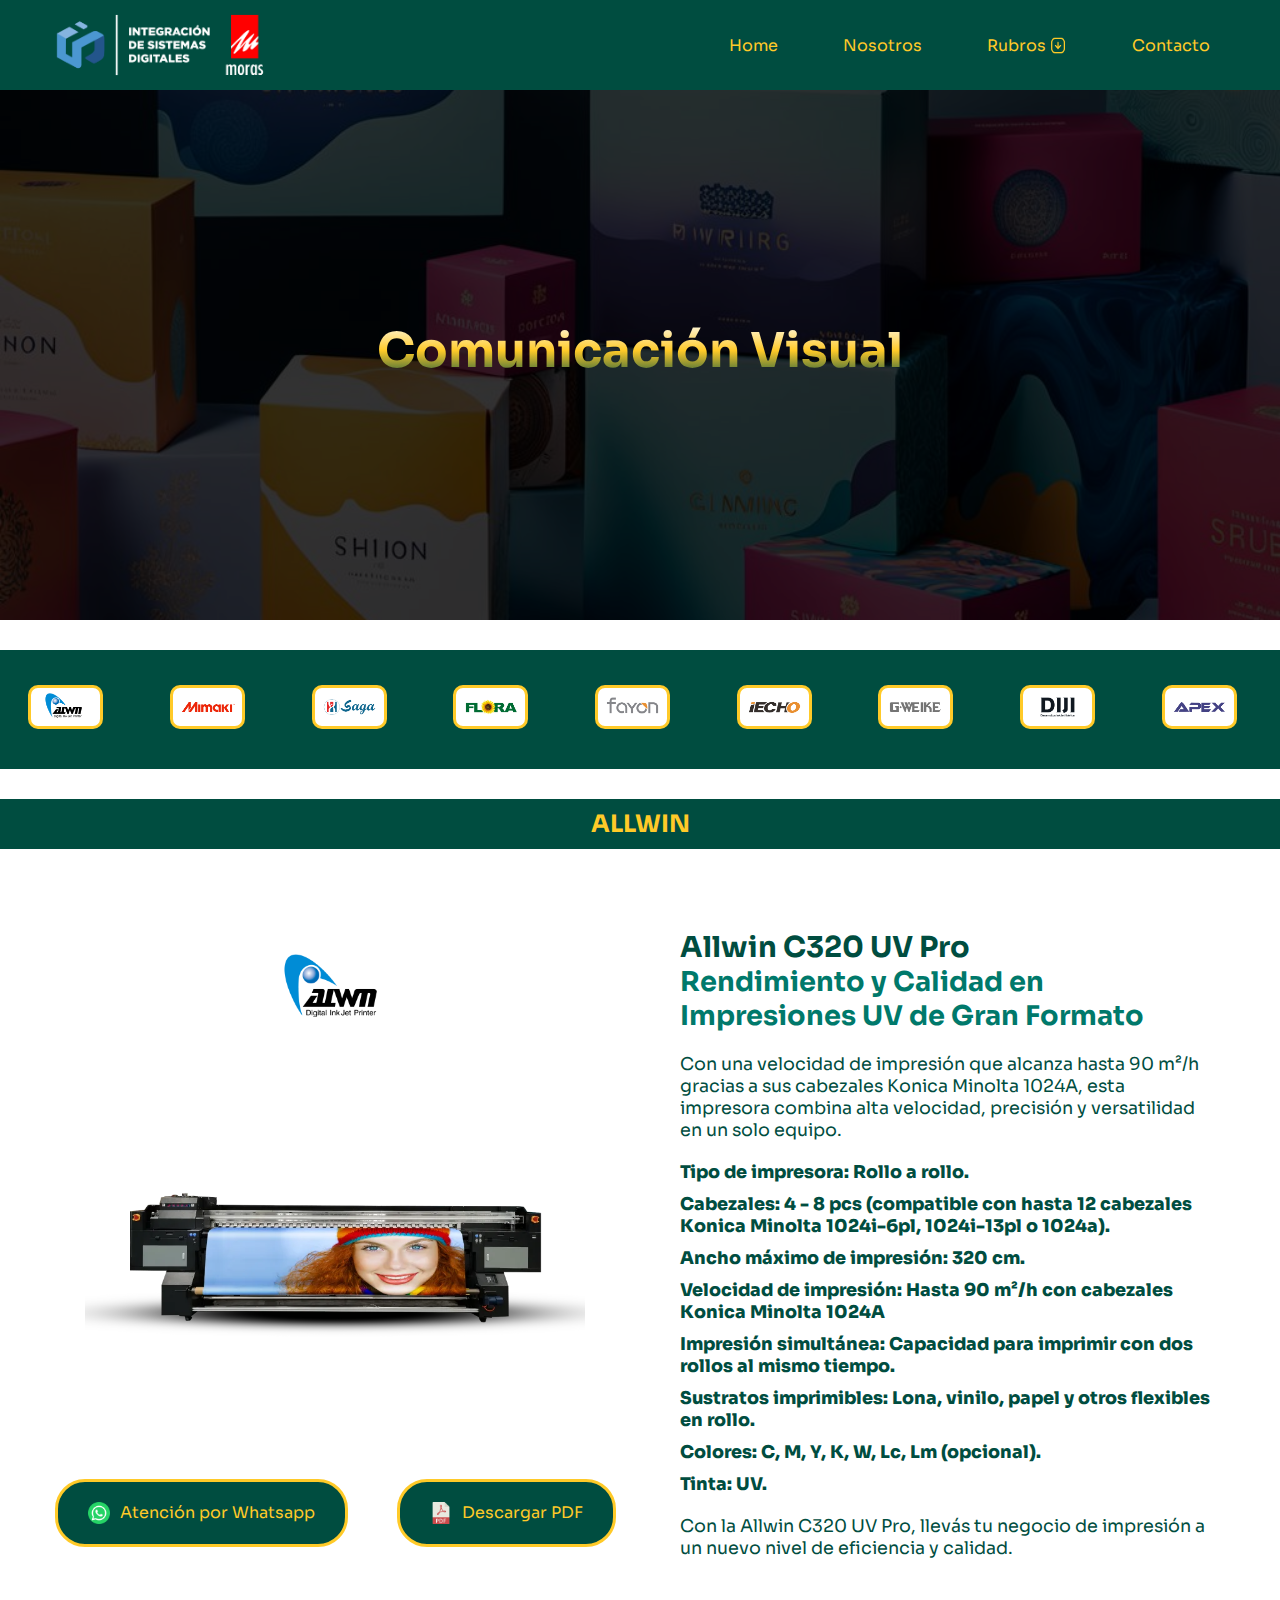
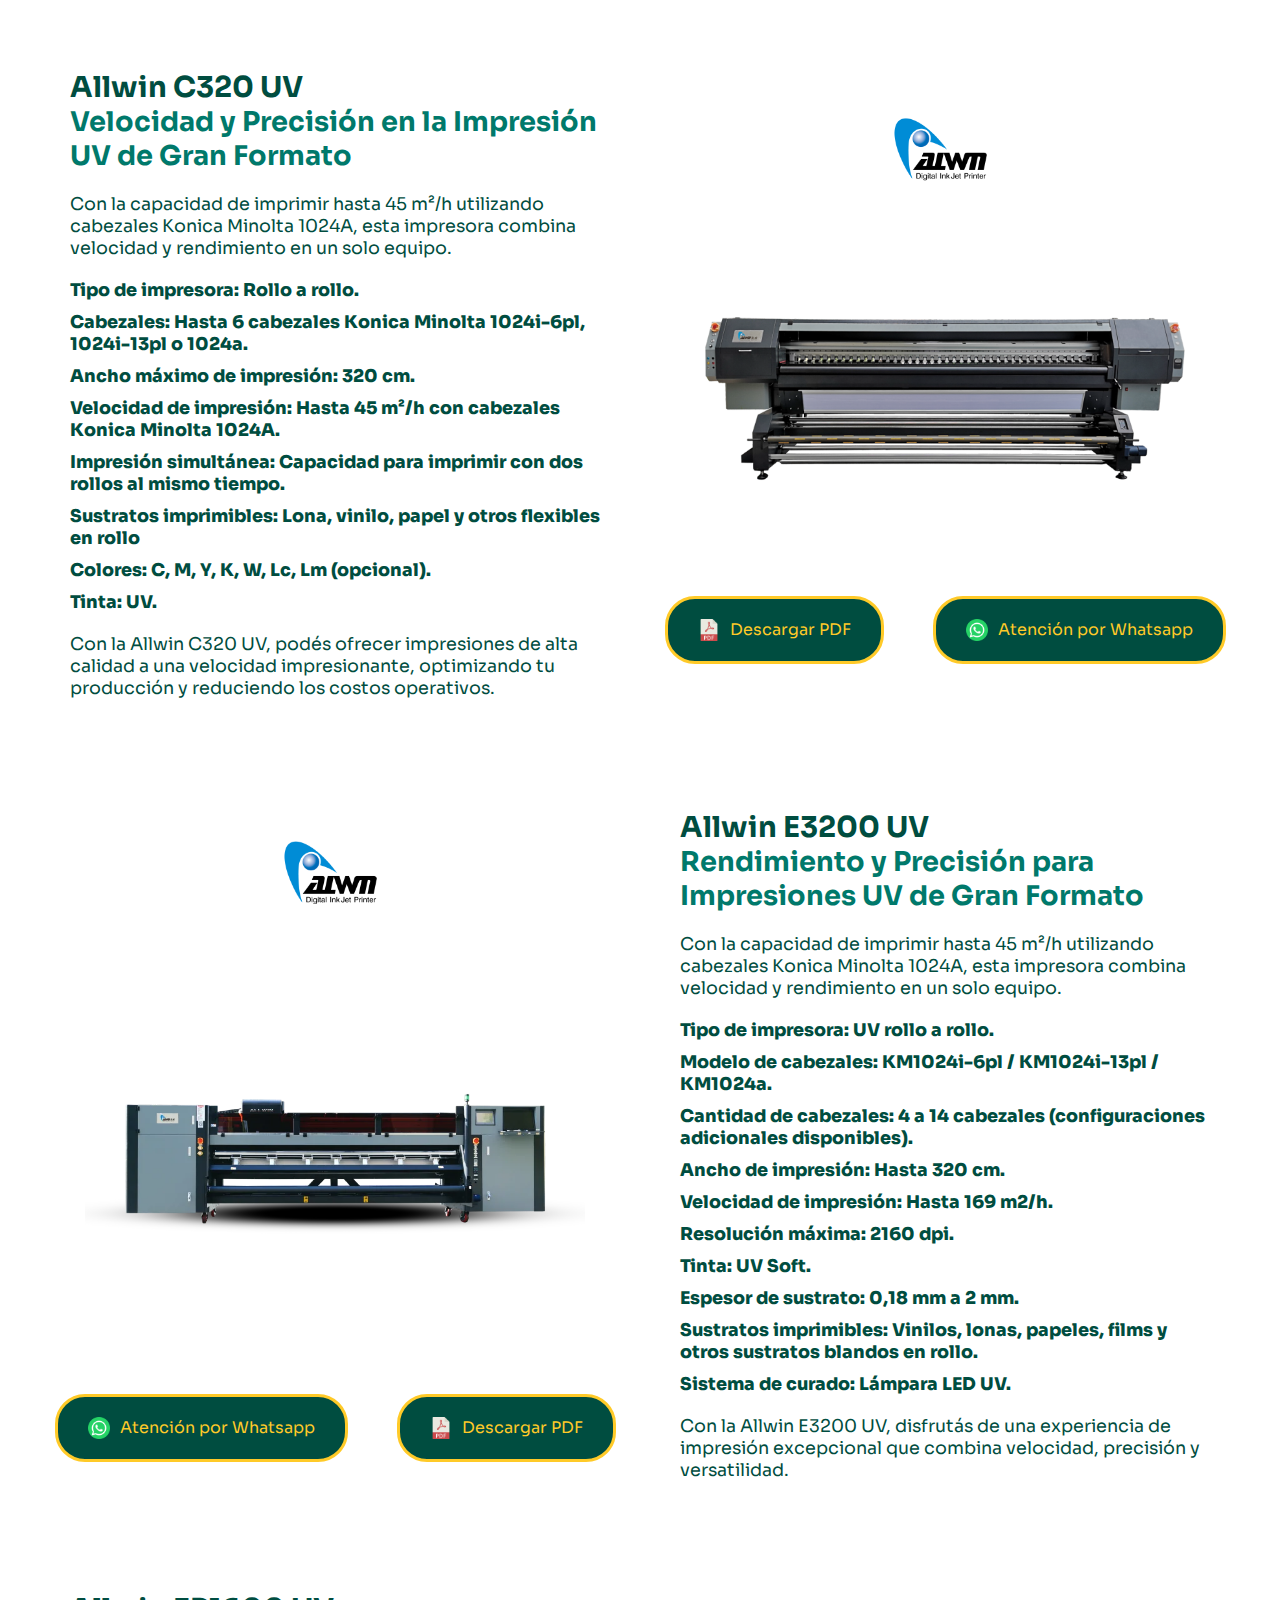
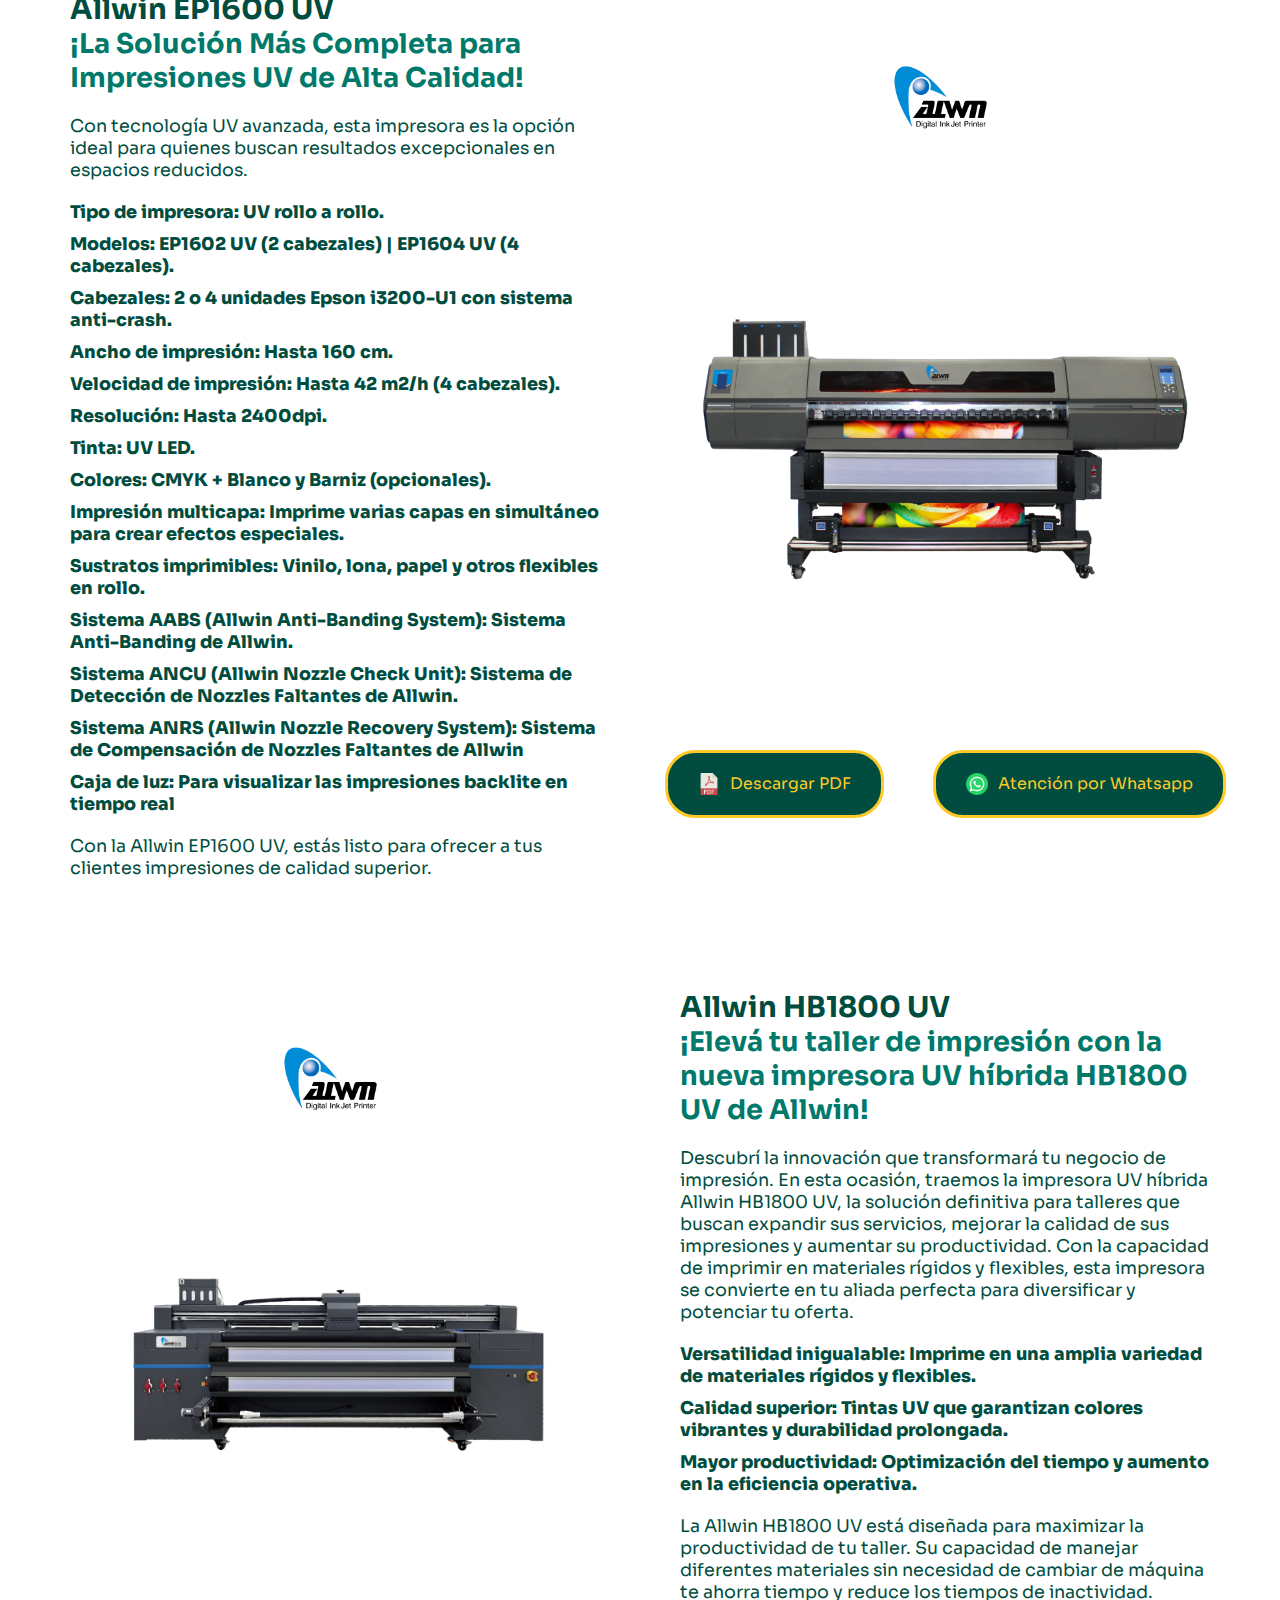
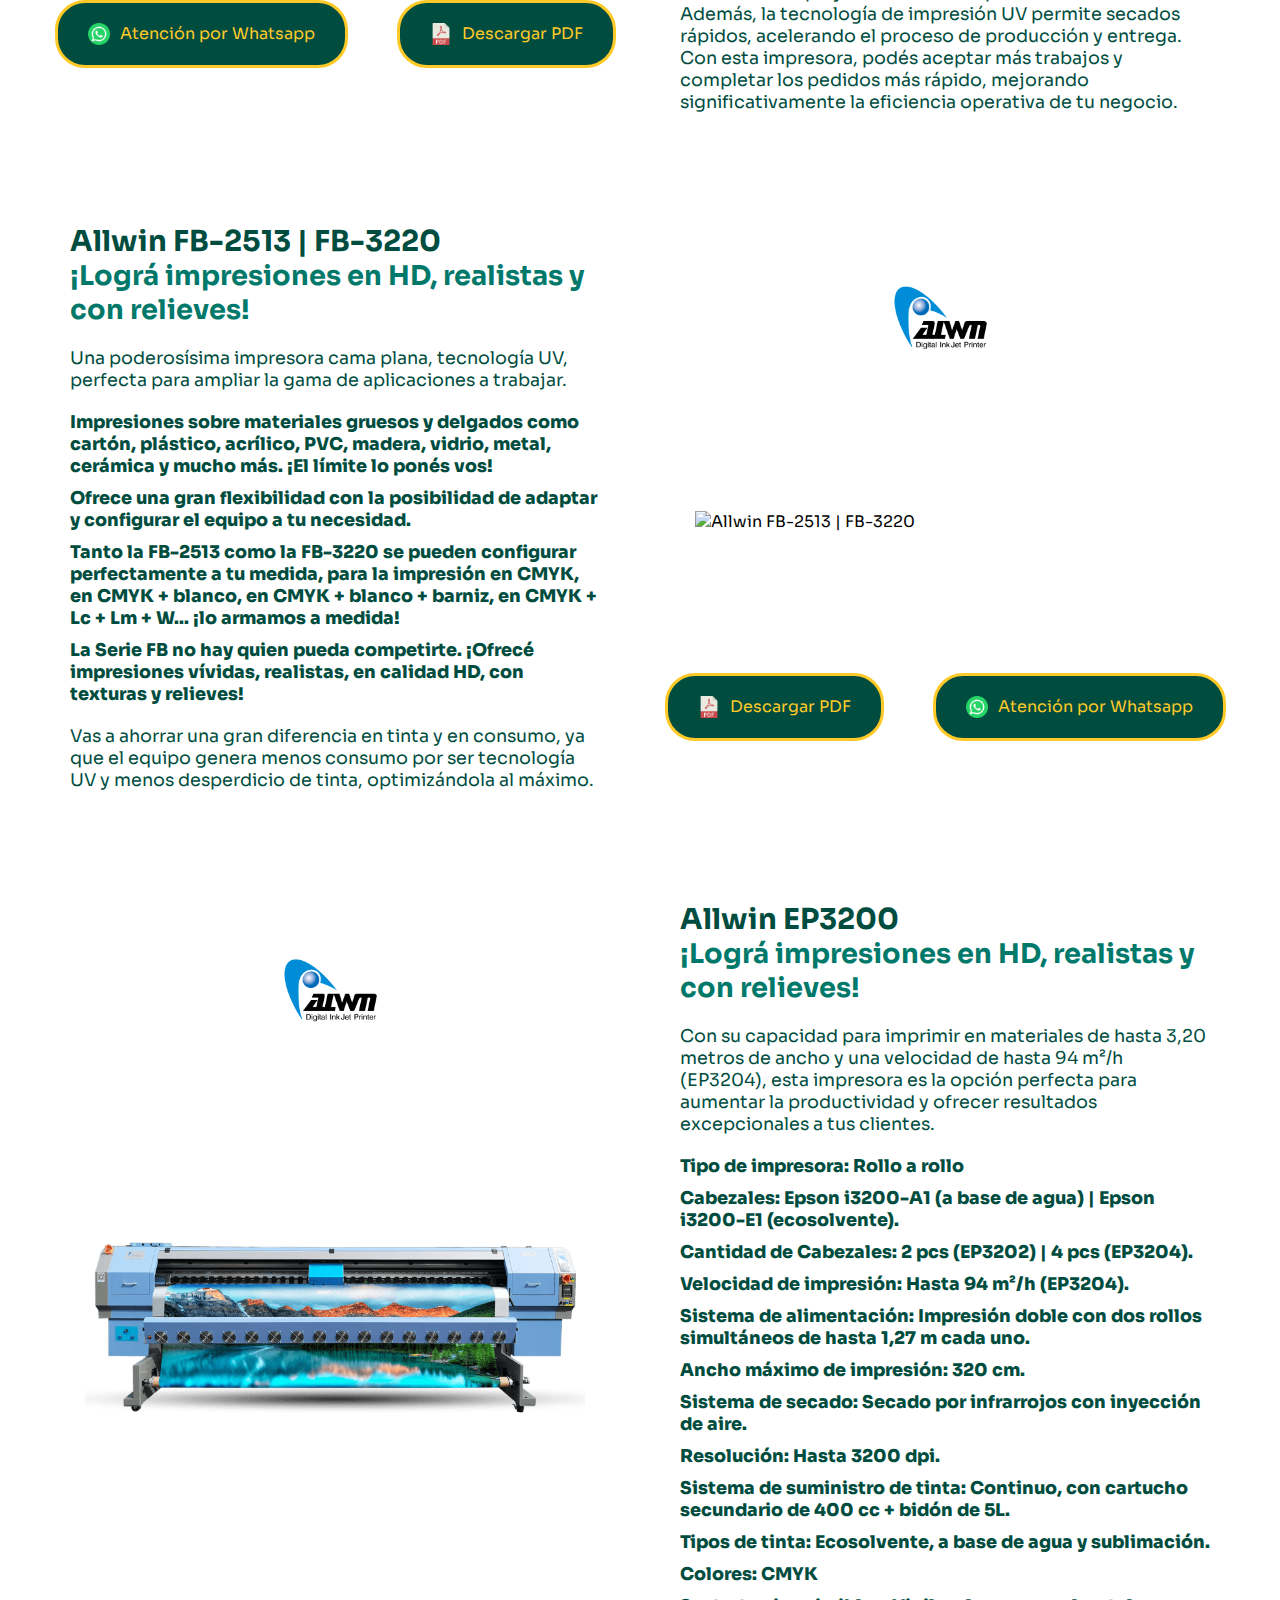
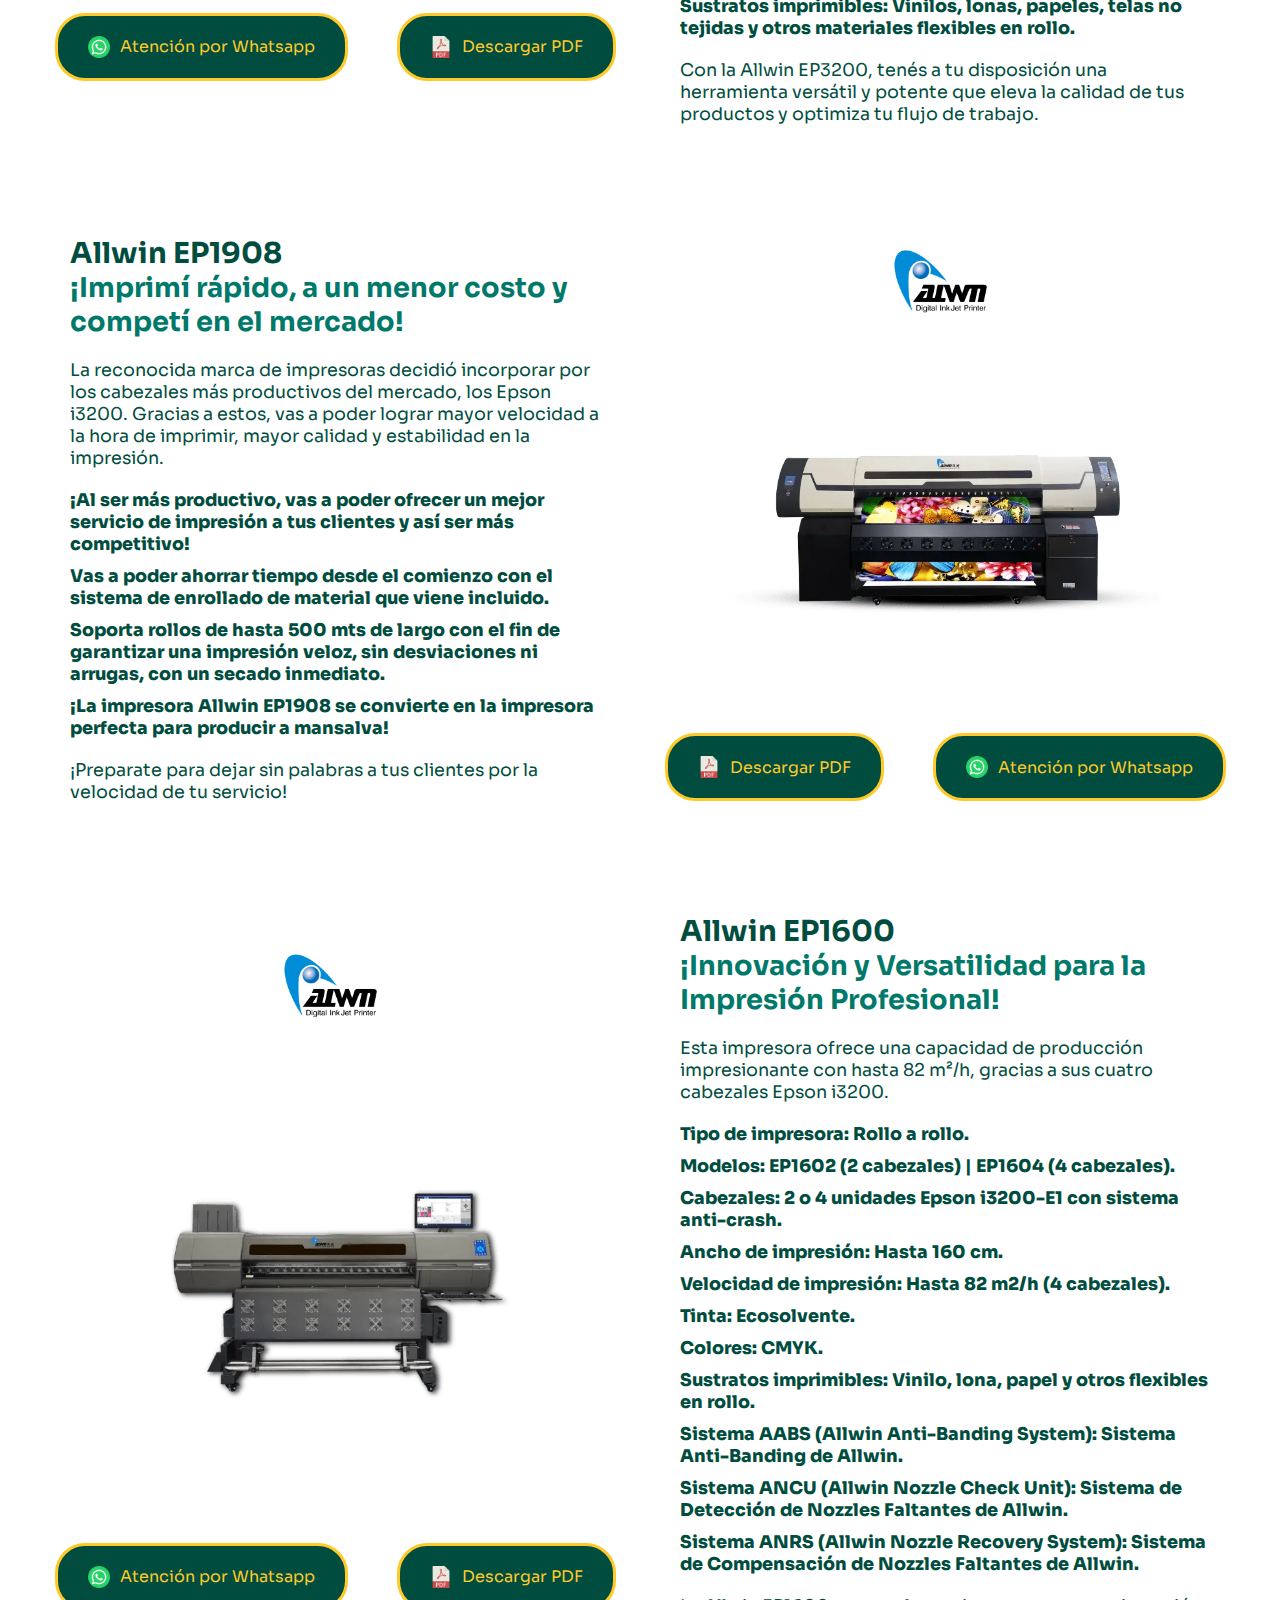
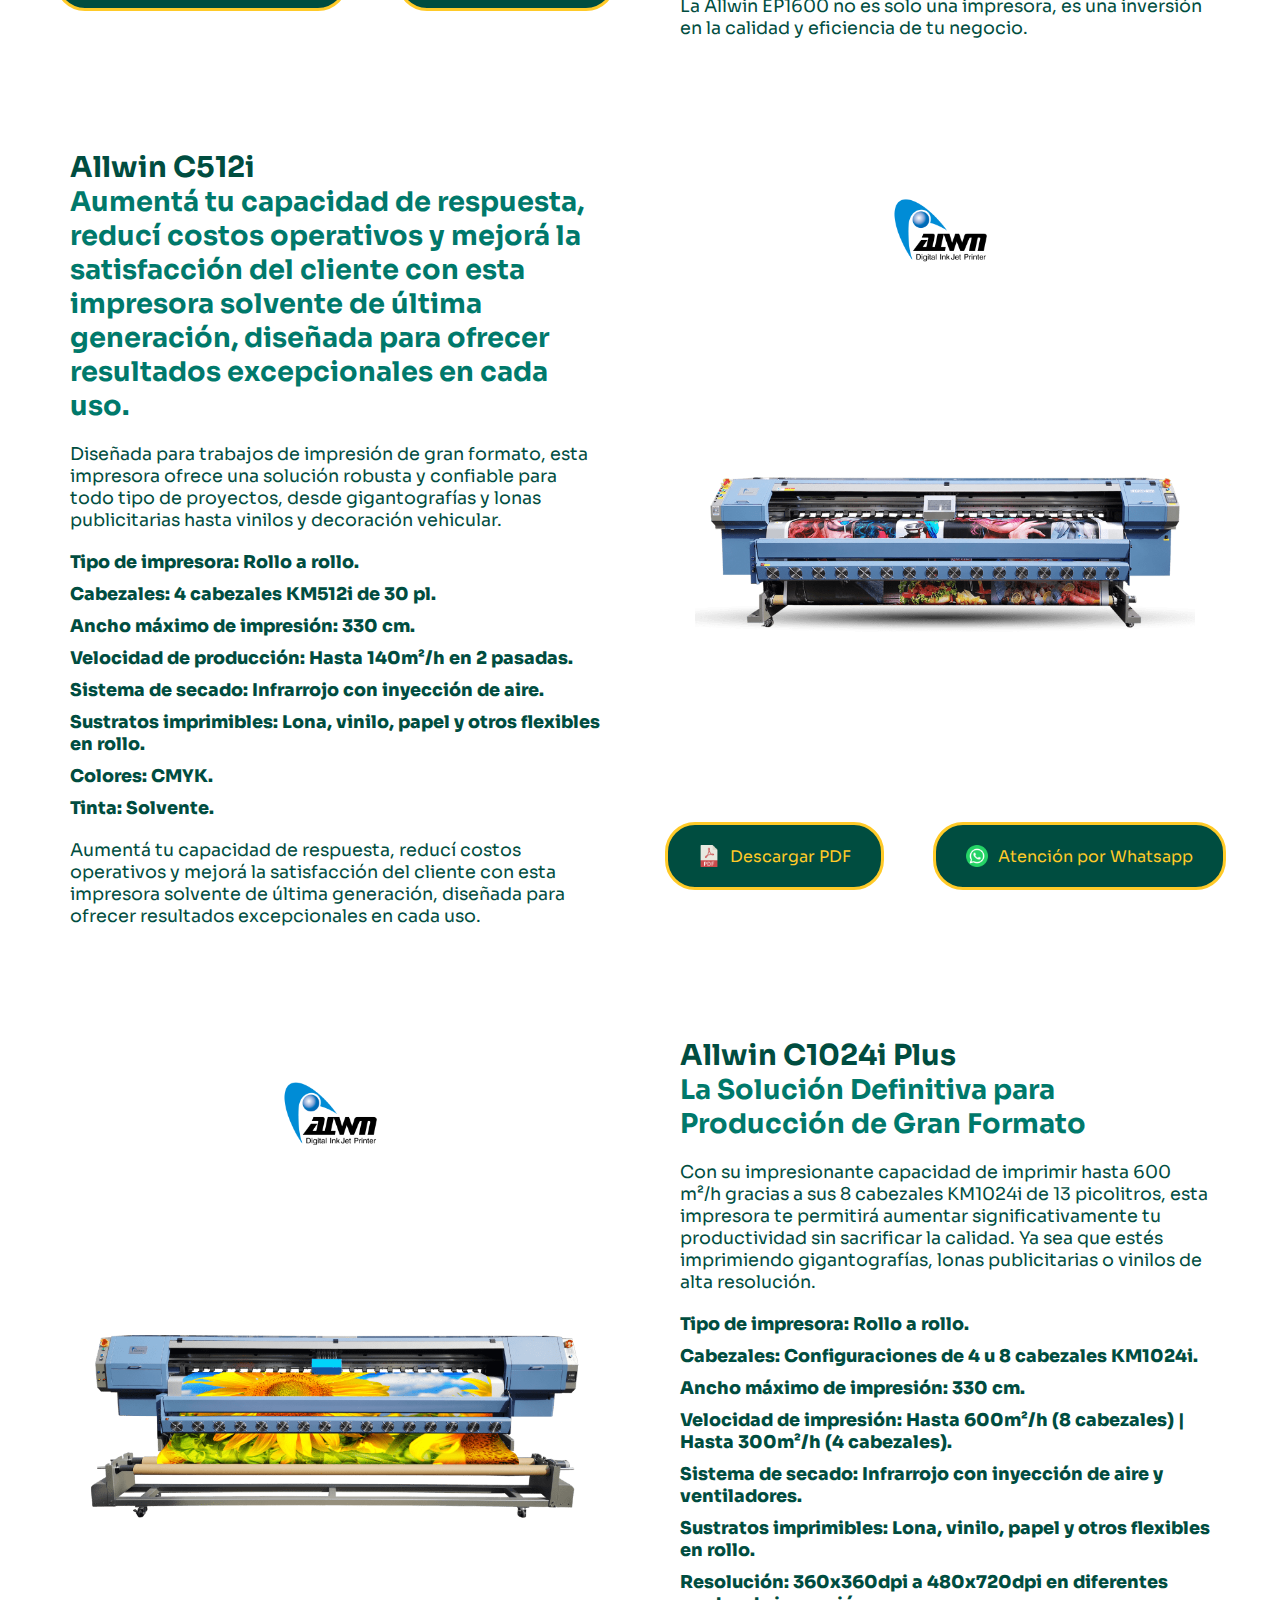
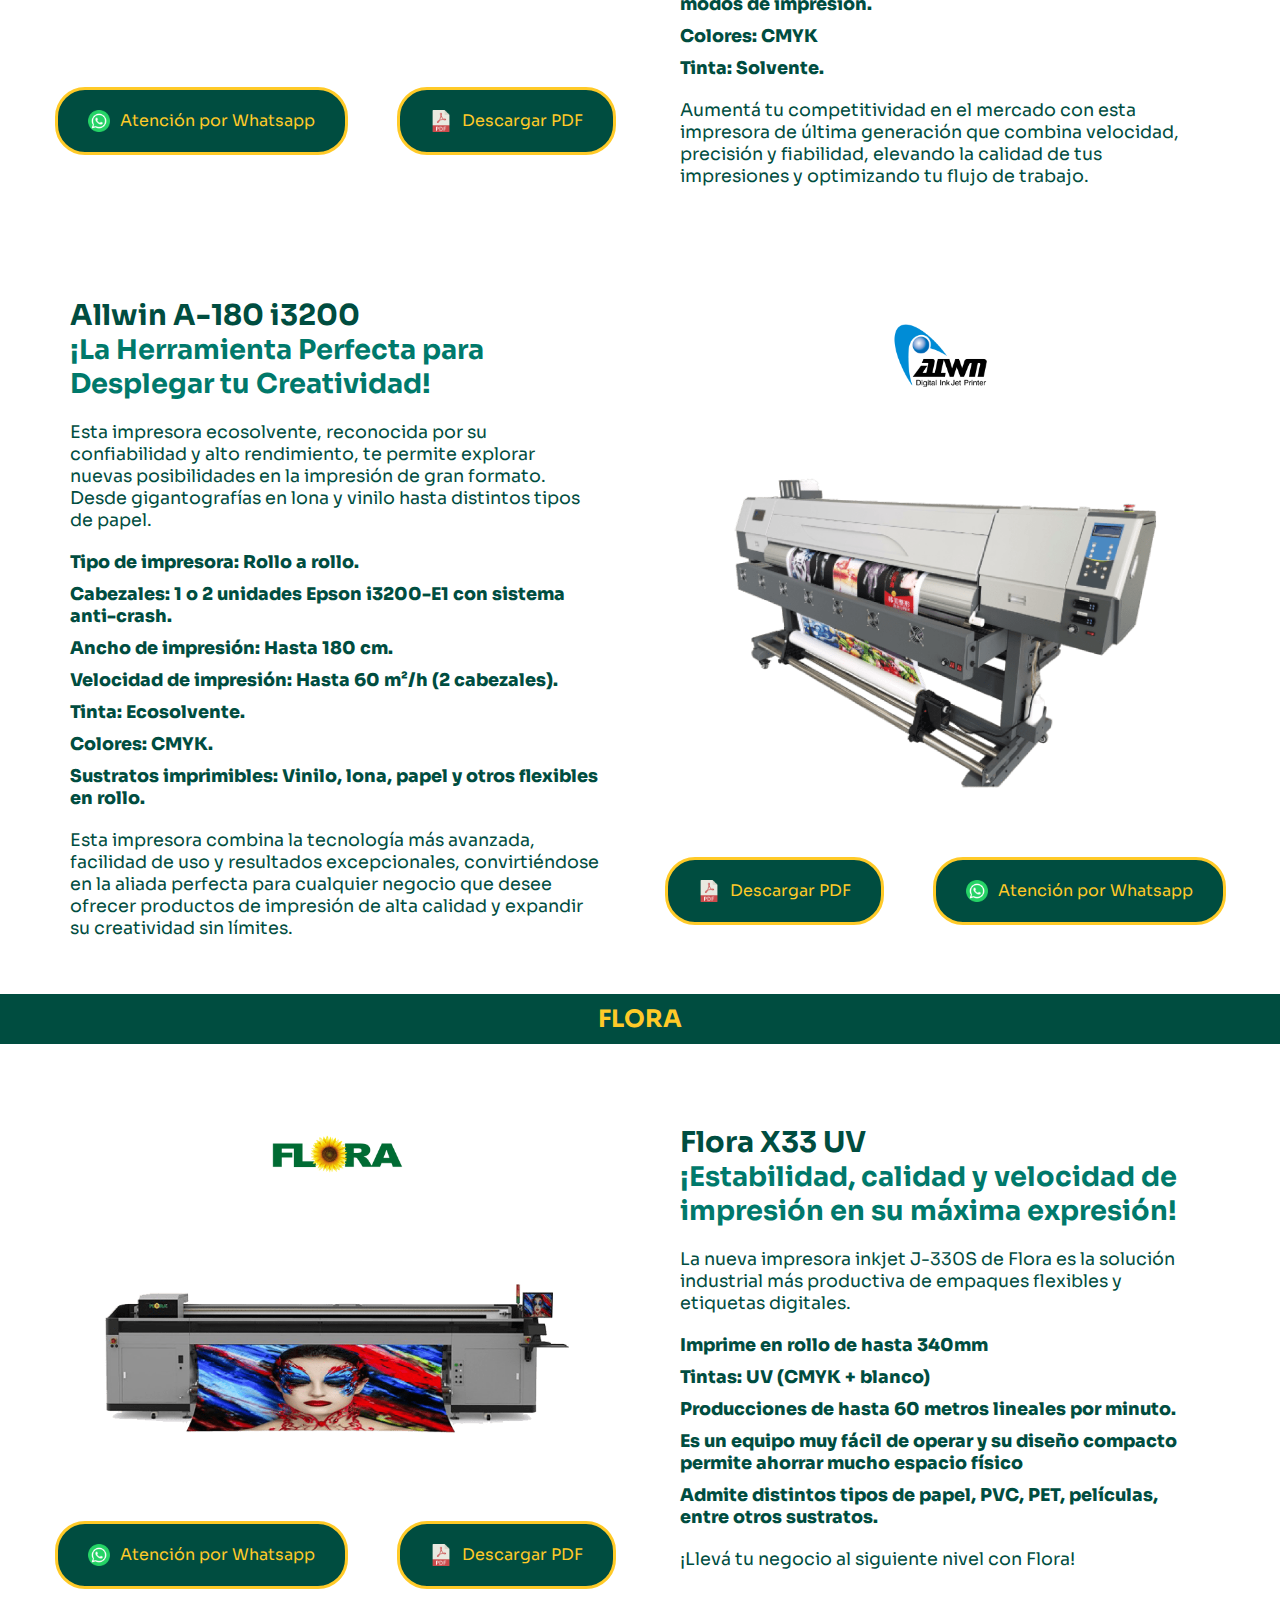
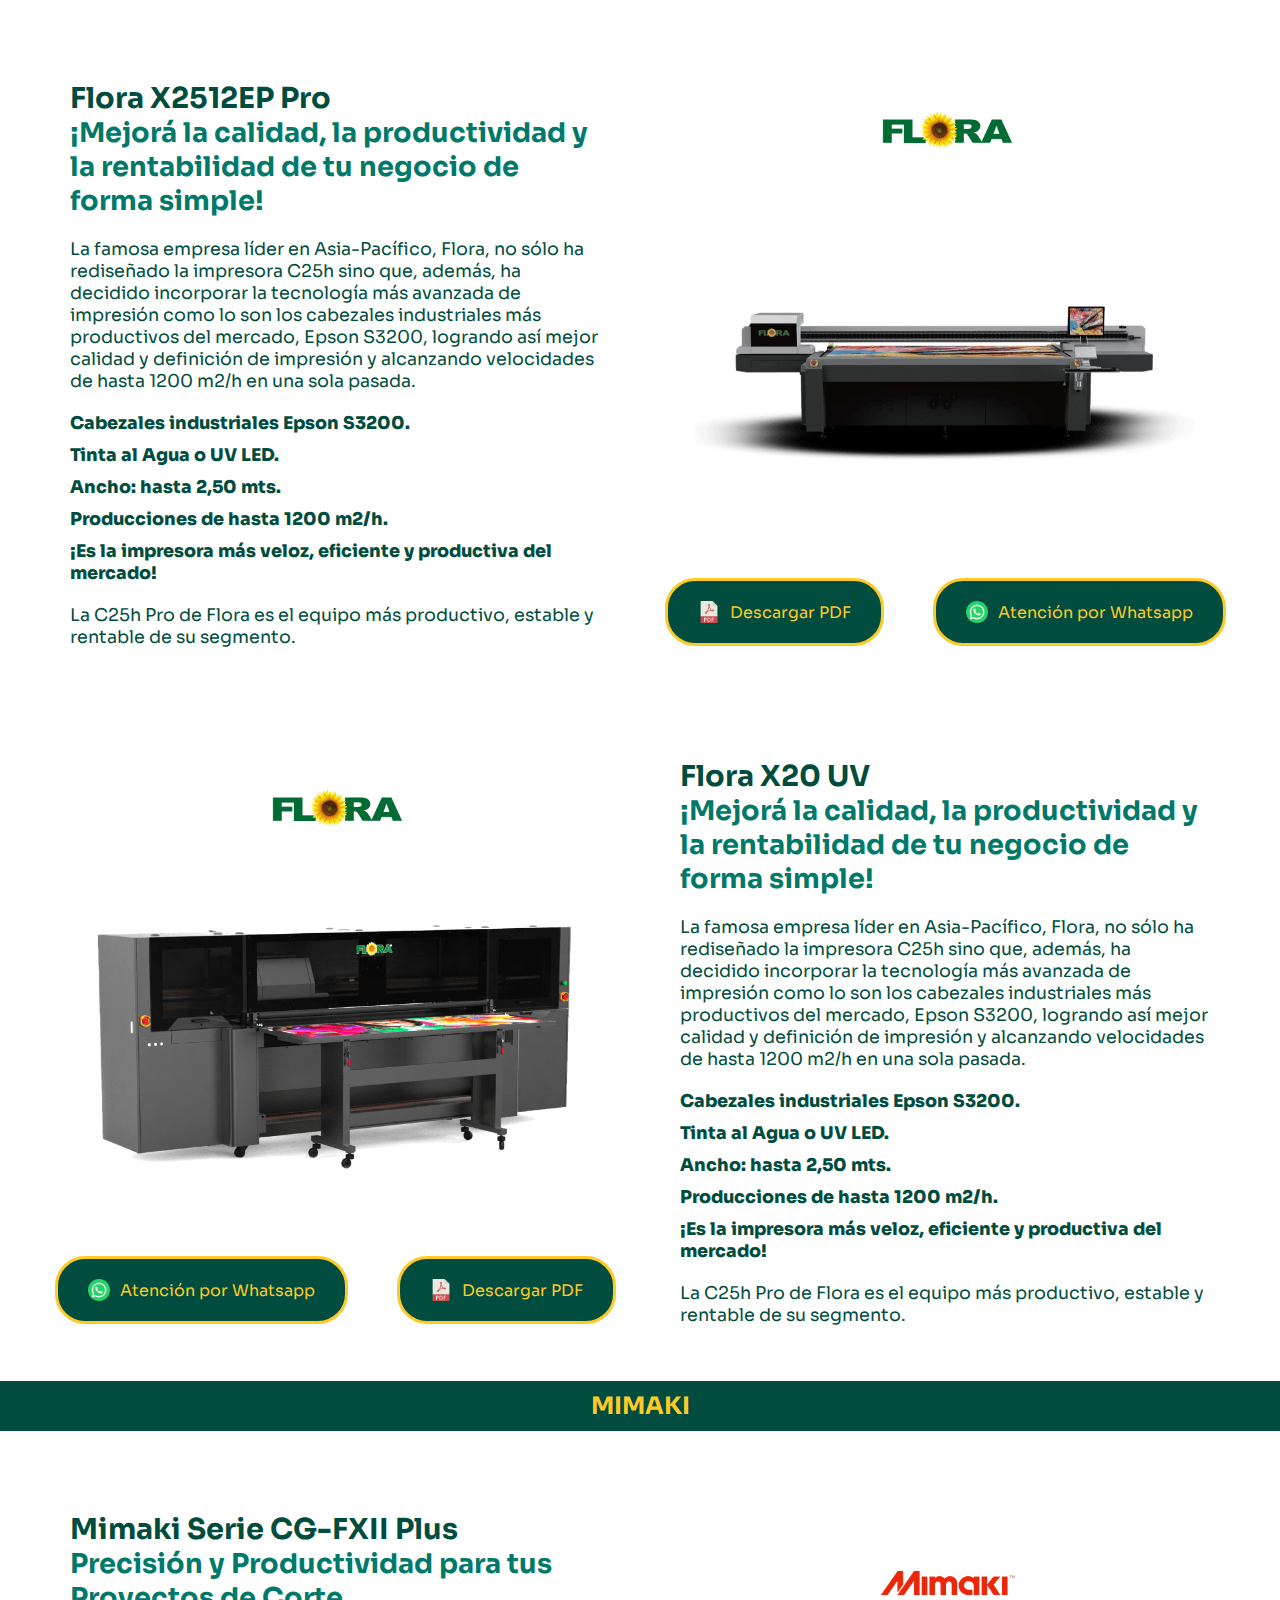
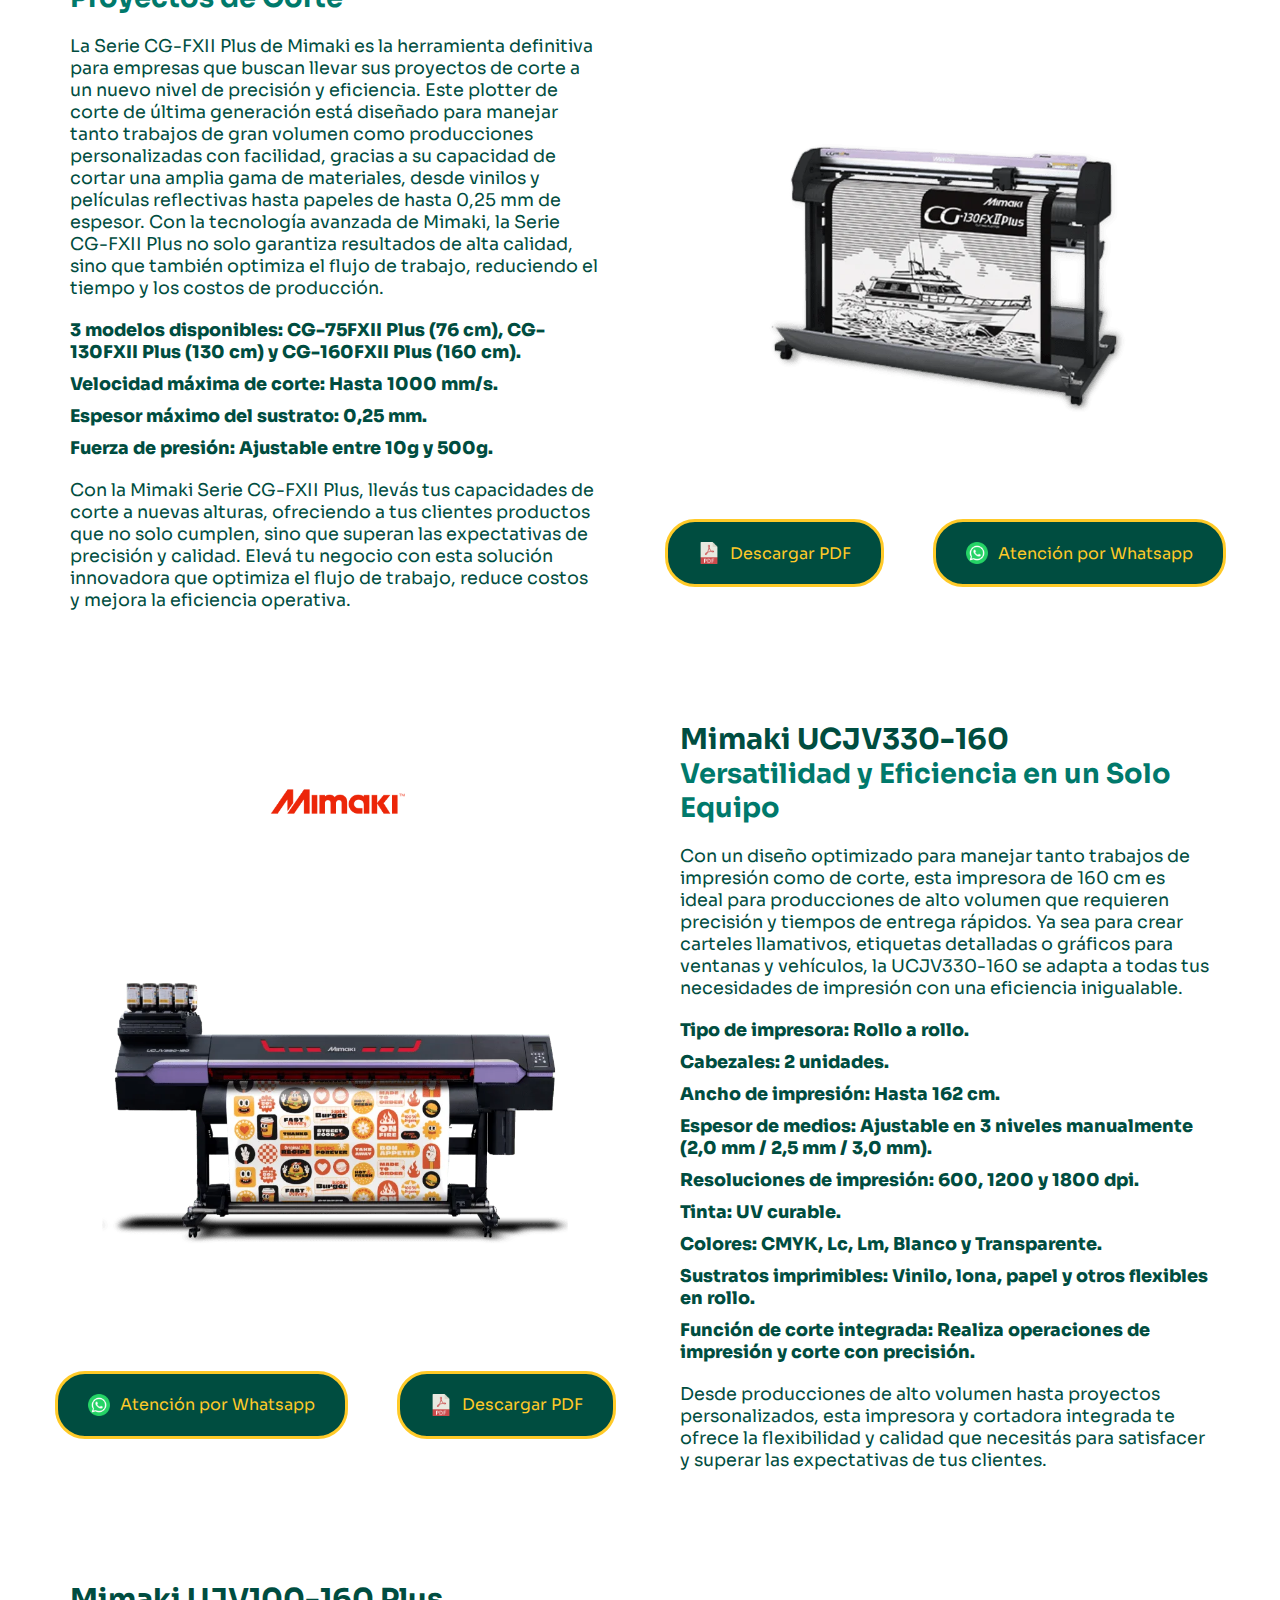
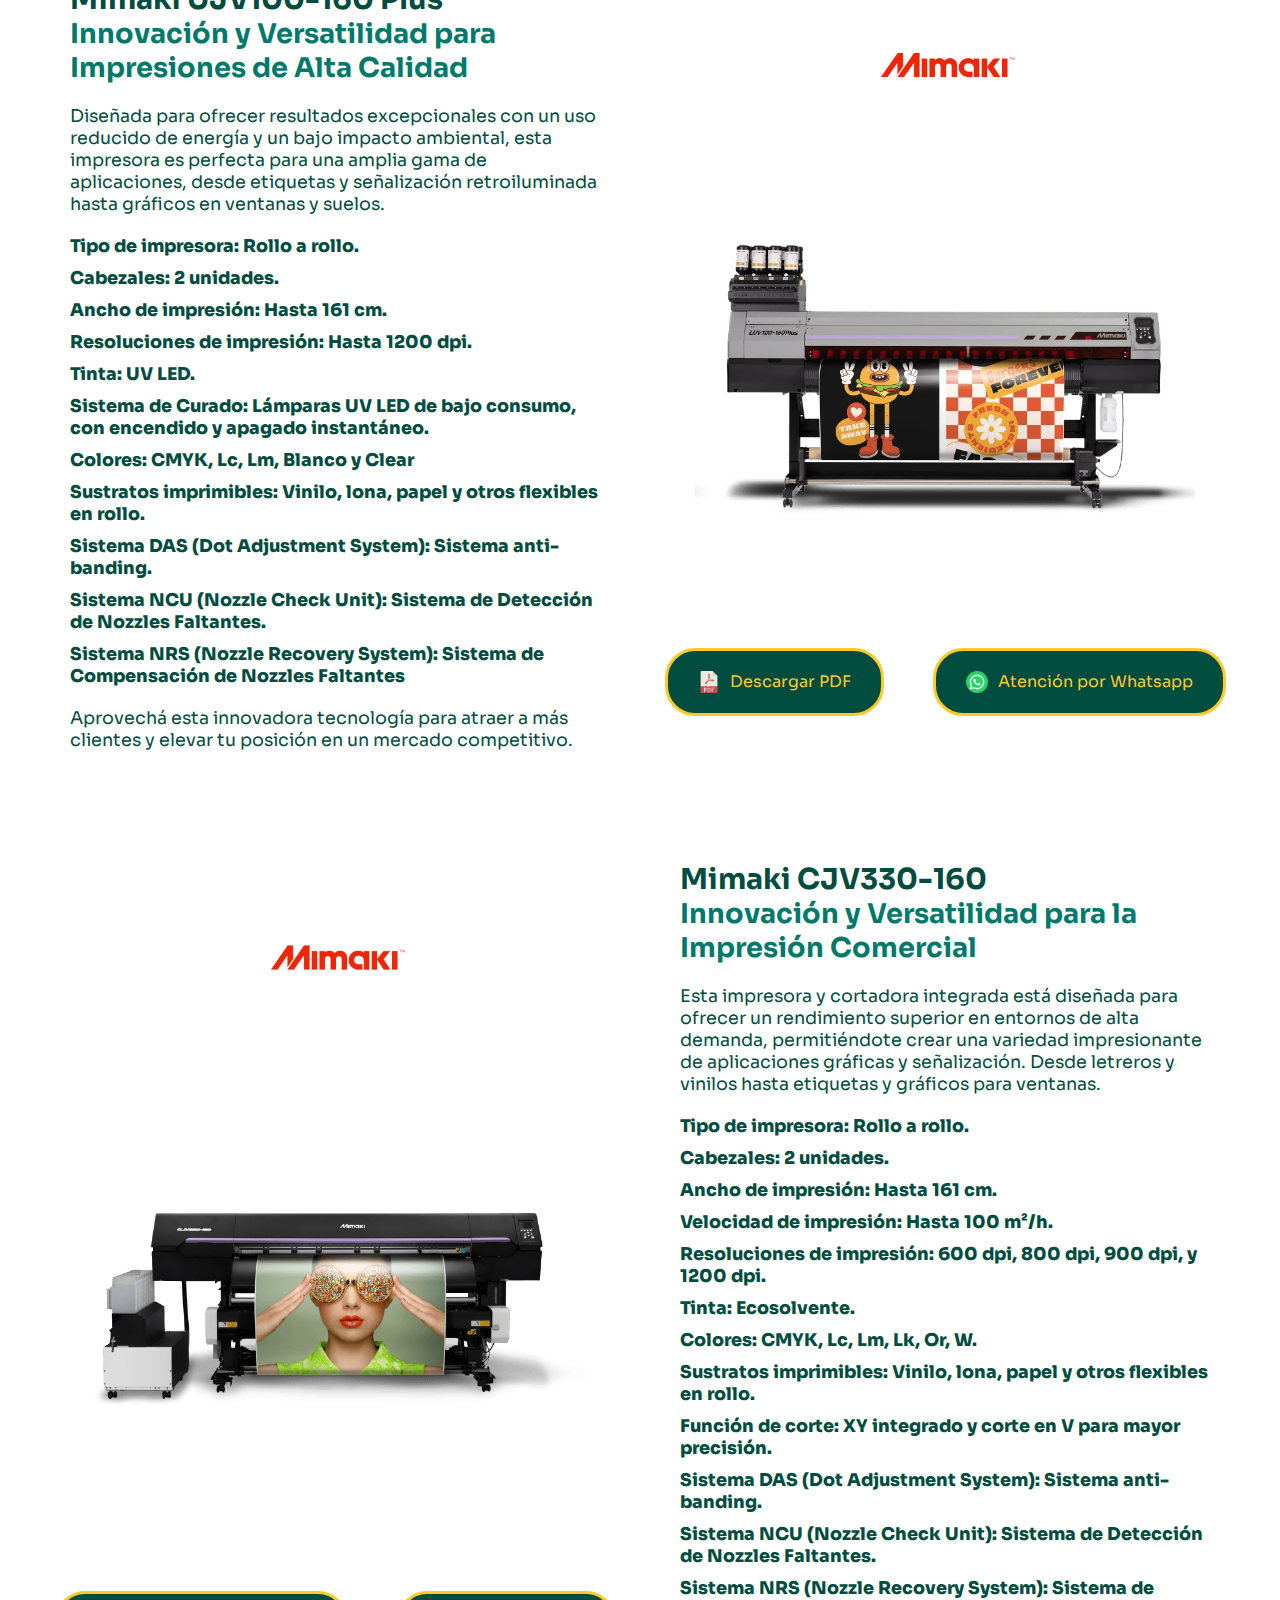
==== comunicacion-visual.html @ 10b9db86 "Primer commit" ====
<!DOCTYPE html>
<html lang="en" id="html">
  <head>
    <meta charset="UTF-8" />
    <meta name="viewport" content="width=device-width, initial-scale=1.0" />
    <title>Distribuidor Oficial de ISD.S.A</title>
    <link rel="stylesheet" href="./assets/css/stylescv.css" />
  </head>
  <body id="body">
    <header id="header">
      <img
        src="./assets/img/logos/logo-isdb.png"
        alt="Logo moras"
        class="logo"
      />
      <nav class="navbar">
        <ul class="navbar-list">
          <li><a href="./index.html" class="list-a">Home</a></li>
          <li id="inicio" style="display: none">
            <a href="#html" class="list-a scroll-link">Inicio</a>
          </li>
          <li><a href="./index.html#nostros" class="list-a">Nosotros</a></li>
          <li class="dropdown">
            <a href="" class="list-a"
              >Rubros
              <img
                src="./assets/img/logos/flecha2.png"
                alt="flecha menú"
                class="flecha"
            /></a>
            <div class="dropdown-content">
              <a href="./textil.html" class="dropdown-a">Textil</a>
              <a href="./packaging.html" class="dropdown-a">Packaging</a>
              <a href="" class="dropdown-a">Vía Pública</a>
              <a href="" class="dropdown-a">Sublimación</a>
              <a href="#" class="dropdown-a">Comunicación Visual</a>
            </div>
          </li>
          <li><a href="./index.html#contacto" class="list-a">Contacto</a></li>
        </ul>
      </nav>
    </header>
    <main id="main">
      <section id="hero">
        <h1 class="hero-content">Comunicación Visual</h1>
      </section>
      <section id="marcas">
        <nav class="navbarm">
          <ul class="ulm">
            <li>
              <a href="#allwin" class="marca scroll-link"
                ><img
                  src="./assets/img/logos/logo-allwin-original.png"
                  alt="logo marcas impresoras"
                  class="logo-marca"
              /></a>
            </li>
            <li>
              <a href="#mimaki" class="marca scroll-link"
                ><img
                  src="./assets/img/logos/logo-mimaki-original.png"
                  alt="logo marcas impresoras"
                  class="logo-marca"
              /></a>
            </li>
            <li>
              <a href="#saga" class="marca scroll-link"
                ><img
                  src="./assets/img/logos/logo-saga-original.png"
                  alt="logo marcas impresoras"
                  class="logo-marca"
              /></a>
            </li>
            <li>
              <a href="#flora" class="marca scroll-link"
                ><img
                  src="./assets/img/logos/logo-flora-original.png"
                  alt="logo marcas impresoras"
                  class="logo-marca"
              /></a>
            </li>
            <li>
              <a href="#fayon" class="marca scroll-link"
                ><img
                  src="./assets/img/logos/logo-fayon-original.png"
                  alt="logo marcas impresoras"
                  class="logo-marca"
              /></a>
            </li>
            <li>
              <a href="#iecho" class="marca scroll-link"
                ><img
                  src="./assets/img/logos/logo-iecho-original.png"
                  alt="logo marcas impresoras"
                  class="logo-marca"
              /></a>
            </li>
            <li>
              <a href="#gweike" class="marca scroll-link"
                ><img
                  src="./assets/img/logos/logo-gweike-original.png"
                  alt="logo marcas impresoras"
                  class="logo-marca"
              /></a>
            </li>
            <li>
              <a href="#diji" class="marca scroll-link"
                ><img
                  src="./assets/img/logos/logo-diji-original.png"
                  alt="logo marcas impresoras"
                  class="logo-marca"
              /></a>
            </li>
            <li>
              <a href="#apex" class="marca scroll-link"
                ><img
                  src="./assets/img/logos/logo-apex-original.png"
                  alt="logo marcas impresoras"
                  class="logo-marca"
              /></a>
            </li>
          </ul>
        </nav>
      </section>
      <section id="printer-container"></section>
    </main>
    <script src="./assets/js/maincv.js"></script>
    <footer class="footer">
      <p class="p-footer">&copy; 2024 Todos los derechos reservados.</p>
    </footer>
  </body>
</html>
---- assets/css/stylescv.css ----
@import url("https://fonts.googleapis.com/css2?family=Sora:wght@100..800&display=swap");

* {
  padding: 0;
  margin: 0;
  box-sizing: border-box;
  list-style: none;
  text-decoration: none;
  font-family: "Sora", sans-serif;
}

:root {
  --verdeOscuro: #004d40;
  --amarillo: #ffca28;
}

#body {
  margin-top: 80px;
  overflow-x: hidden;
  width: 100vw;
}

#header {
  display: flex;
  align-items: center;
  justify-content: space-between;
  position: fixed;
  top: 0;
  z-index: 10;
  width: 100vw;
  height: 90px;
  background-color: #004d40;
  padding: 0px 35px;
  transition: all 0.3s ease;
}

#header.header-small {
  transition: all 0.3s ease;
  background-color: var(--verdeOscuro);
  height: 50px;
  opacity: 0.9;
}

#header.header-small .logo {
  width: 175px;
  transition: all 0.3s ease;
}

.logo {
  width: 250px;
  height: auto;
}

.navbar-list {
  display: flex;
  justify-content: center;
  align-items: center;
  gap: 65px;
  padding: 0px 35px 0px 0px;
}

.navbar-list a {
  display: flex;
  gap: 3px;
}

.dropdown {
  display: inline-block;
  position: relative;
}

.dropdown-content {
  display: none;
  position: absolute;
  width: 150px;
  background-color: #015c4d;
  z-index: 4;
  box-shadow: 0px 8px 16px 0px rgba(0, 0, 0, 0.2);
}

.dropdown:hover .dropdown-content {
  display: block;
}

.dropdown-a {
  display: block;
  color: var(--amarillo);
  padding: 10px;
  font-size: 0.7rem;
}

.dropdown-a:hover {
  color: #00796b;
  background-color: #055148;
}

.flecha {
  width: 18px;
}

.list-a {
  color: var(--amarillo);
}

.list-a:hover {
  color: #00796b;
}

#main {
  display: flex;
  flex-direction: column;
  justify-content: center;
  align-items: center;
  width: 100vw;
}

/* SECTION HERO */

#hero {
  position: relative;
  display: flex;
  justify-content: center;
  align-items: center;
  text-align: center;
  width: 100vw;
  height: 60vh;
  background: url(../img/imgBack/packaging.jpg) no-repeat center center/cover;
  background-attachment: fixed;
}

#hero::before {
  content: "";
  position: absolute;
  top: 0;
  right: 0;
  bottom: 0;
  left: 0;
  background: rgba(0, 0, 0, 0.8);
  z-index: 1;
}

.hero-content {
  position: relative;
  background: linear-gradient(
    to bottom,
    white,
    var(--amarillo),
    var(--verdeOscuro)
  );
  color: transparent;
  background-clip: text;
  z-index: 2;
  font-size: 3rem;
}

/* SECTION MARCAS */

#marcas {
  display: flex;
  flex-direction: column;
  justify-content: center;
  align-items: center;
  padding: 30px 0px;
  width: 100vw;
}

.logo-marca {
  width: 75px;
  height: auto;
  background-color: white;
  border-radius: 10px;
  border: 3px solid var(--amarillo);
}

.logo-marca:hover {
  transform: scale(1.1);
  background-color: var(--amarillo);
}
/* NAVBAR MARCAS */

.navbarm {
  display: flex;
  justify-content: center;
  align-items: center;
  width: 100vw;
  background-color: var(--verdeOscuro);
}

.ulm {
  display: flex;
  justify-content: space-around;
  width: 100%;
  gap: 30px;
  padding: 35px 25px 35px 10px;
}

.marca {
  color: var(--amarillo);
}

.marca:hover {
  color: #00796b;
}

/* SECTION Comunicacion visual */

#allwin,
#mimaki,
#flora,
#diji,
#apex,
#gweike,
#fayon,
#iecho,
#saga {
  display: flex;
  flex-direction: column;
  justify-content: center;
  align-items: center;
  width: 100vw;
  gap: 25px;
}

.container-impresoras {
  display: flex;
  width: 100vw;
  padding: 35px 30px;
}

.container-img {
  display: flex;
  flex-direction: column;
  align-items: center;
  justify-content: space-around;
  width: 50%;
}

.layout-even .container-img {
  order: 2;
}

.layout-even .container-der {
  order: 1;
}

.layout-odd .container-img {
  order: 1;
}

.layout-odd .container-der {
  order: 2;
}

.logo-brand {
  width: 175px;
  height: auto;
}

.logo-pdf,
.logo-whats {
  width: 22px;
  height: auto;
}

.impresora-img {
  width: 500px;
  height: auto;
}

.container-der {
  display: flex;
  flex-direction: column;
  gap: 20px;
  width: 50%;
  padding: 20px 40px;
}

.ul-detalles {
  display: flex;
  flex-direction: column;
  gap: 10px;
}

.hache-dos {
  color: var(--amarillo);
  background-color: var(--verdeOscuro);
  width: 100%;
  text-align: center;
  padding: 10px 0px;
  word-spacing: 3px;
}

.hache-seis,
.p-text {
  font-size: 1.1rem;
  color: var(--verdeOscuro);
}

.hache-tres {
  color: var(--verdeOscuro);
  font-size: 1.8rem;
}

.hache-cuatro {
  color: #00796b;
  font-size: 1.7rem;
}

.li-sun {
  color: var(--verdeOscuro);
  font-size: 1.1rem;
  font-weight: 900;
}

.container-btn {
  display: flex;
  width: 100%;
  justify-content: space-around;
}

.btn {
  display: inline-flex;
  justify-content: center;
  align-items: center;
  gap: 10px;
  padding: 20px 30px;
  border-radius: 30px;
  background: var(--verdeOscuro);
  color: var(--amarillo);
  border: 3px solid var(--amarillo);
  cursor: pointer;
  transition: transform 0.5s ease;
}

.btn:hover {
  transform: scale(1.1);
  background-color: #00796b;
}

.footer {
  display: flex;
  justify-content: center;
  align-items: center;
  background-color: var(--verdeOscuro);
  padding: 25px 0px;
}

.p-footer {
  color: var(--amarillo);
}
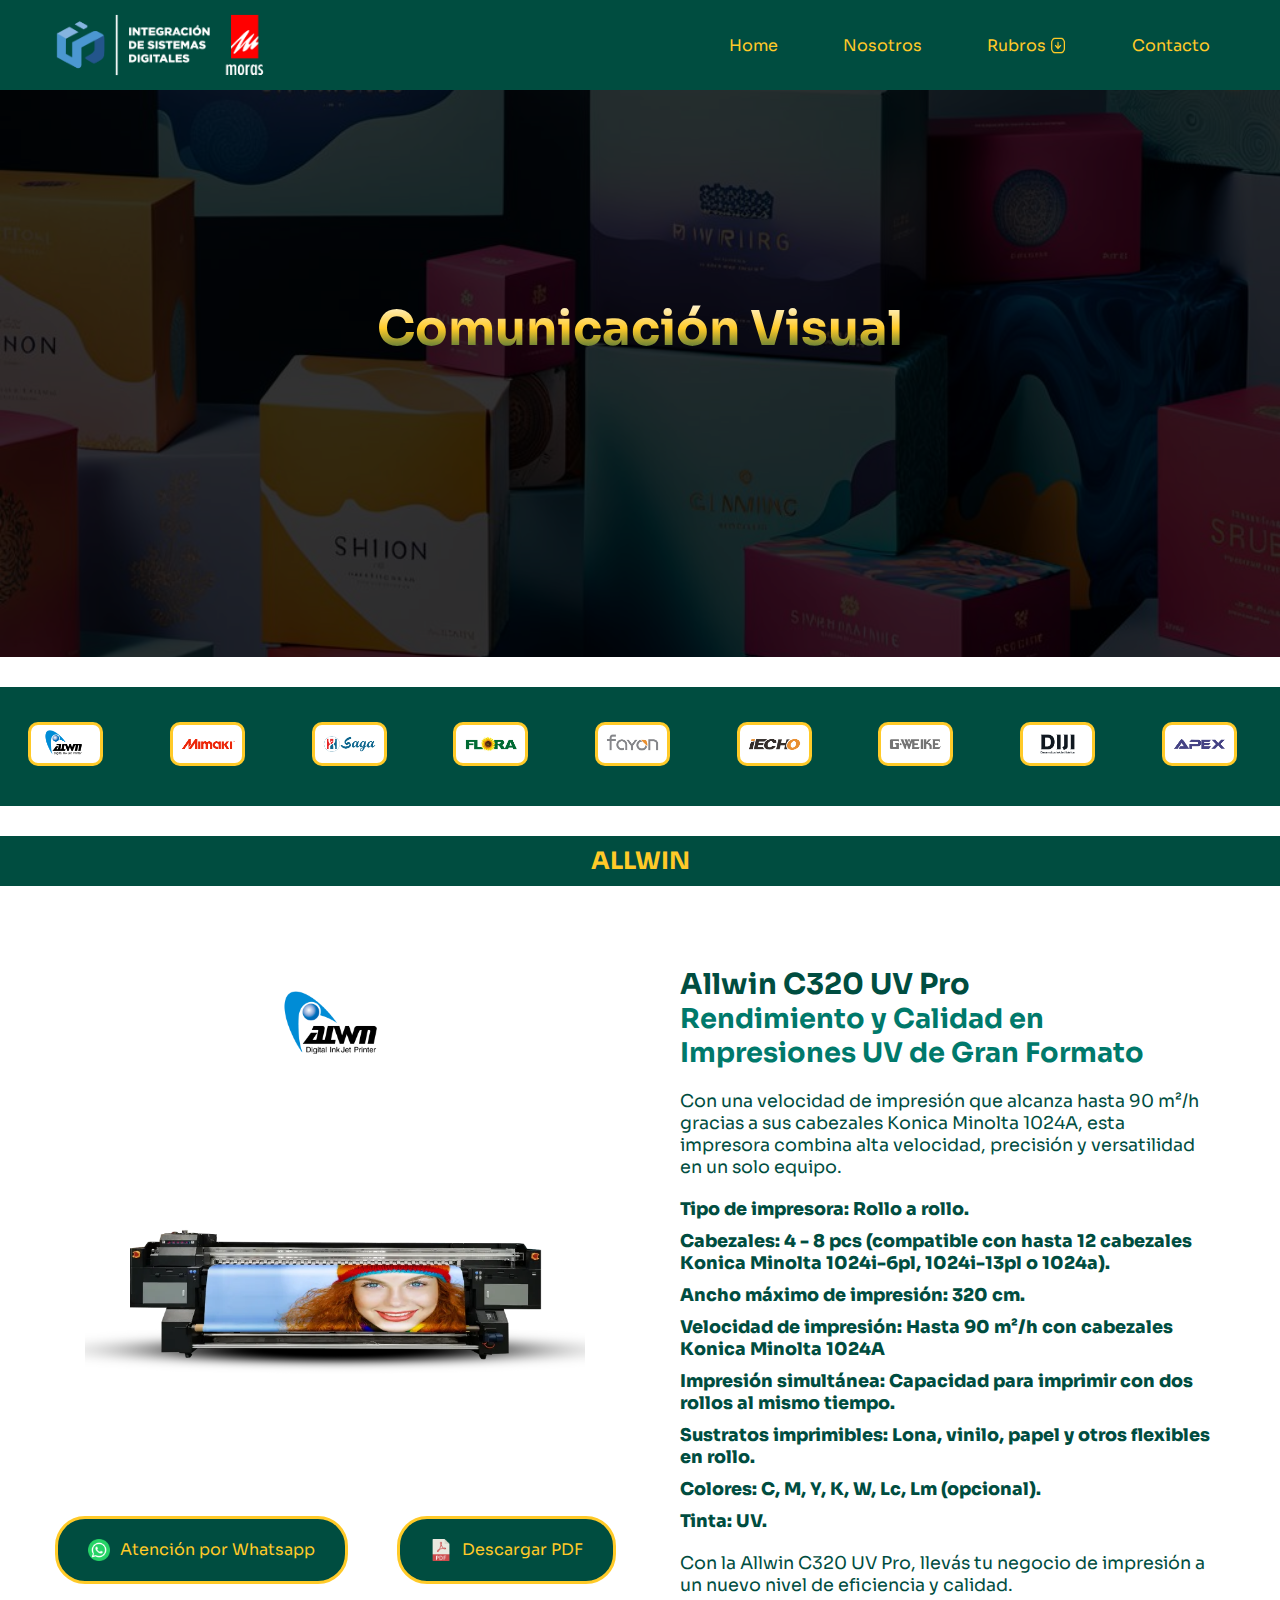
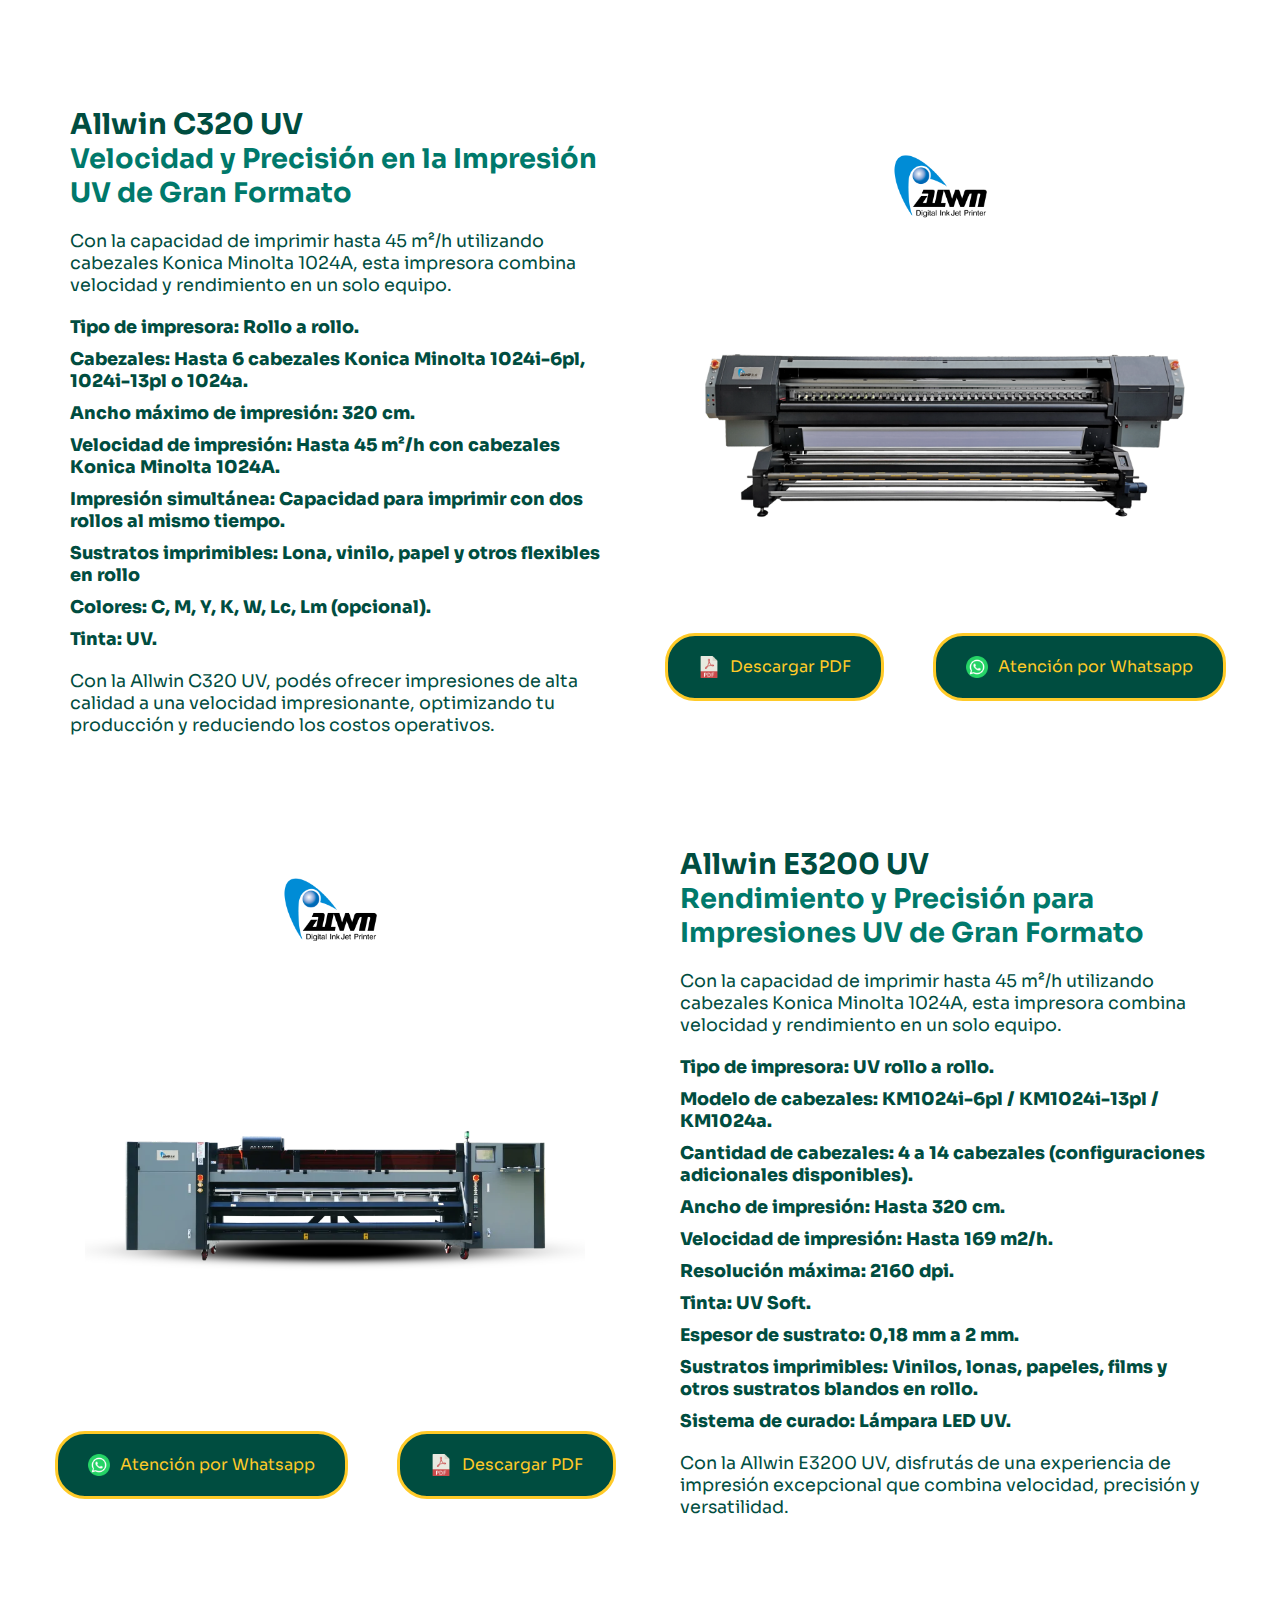
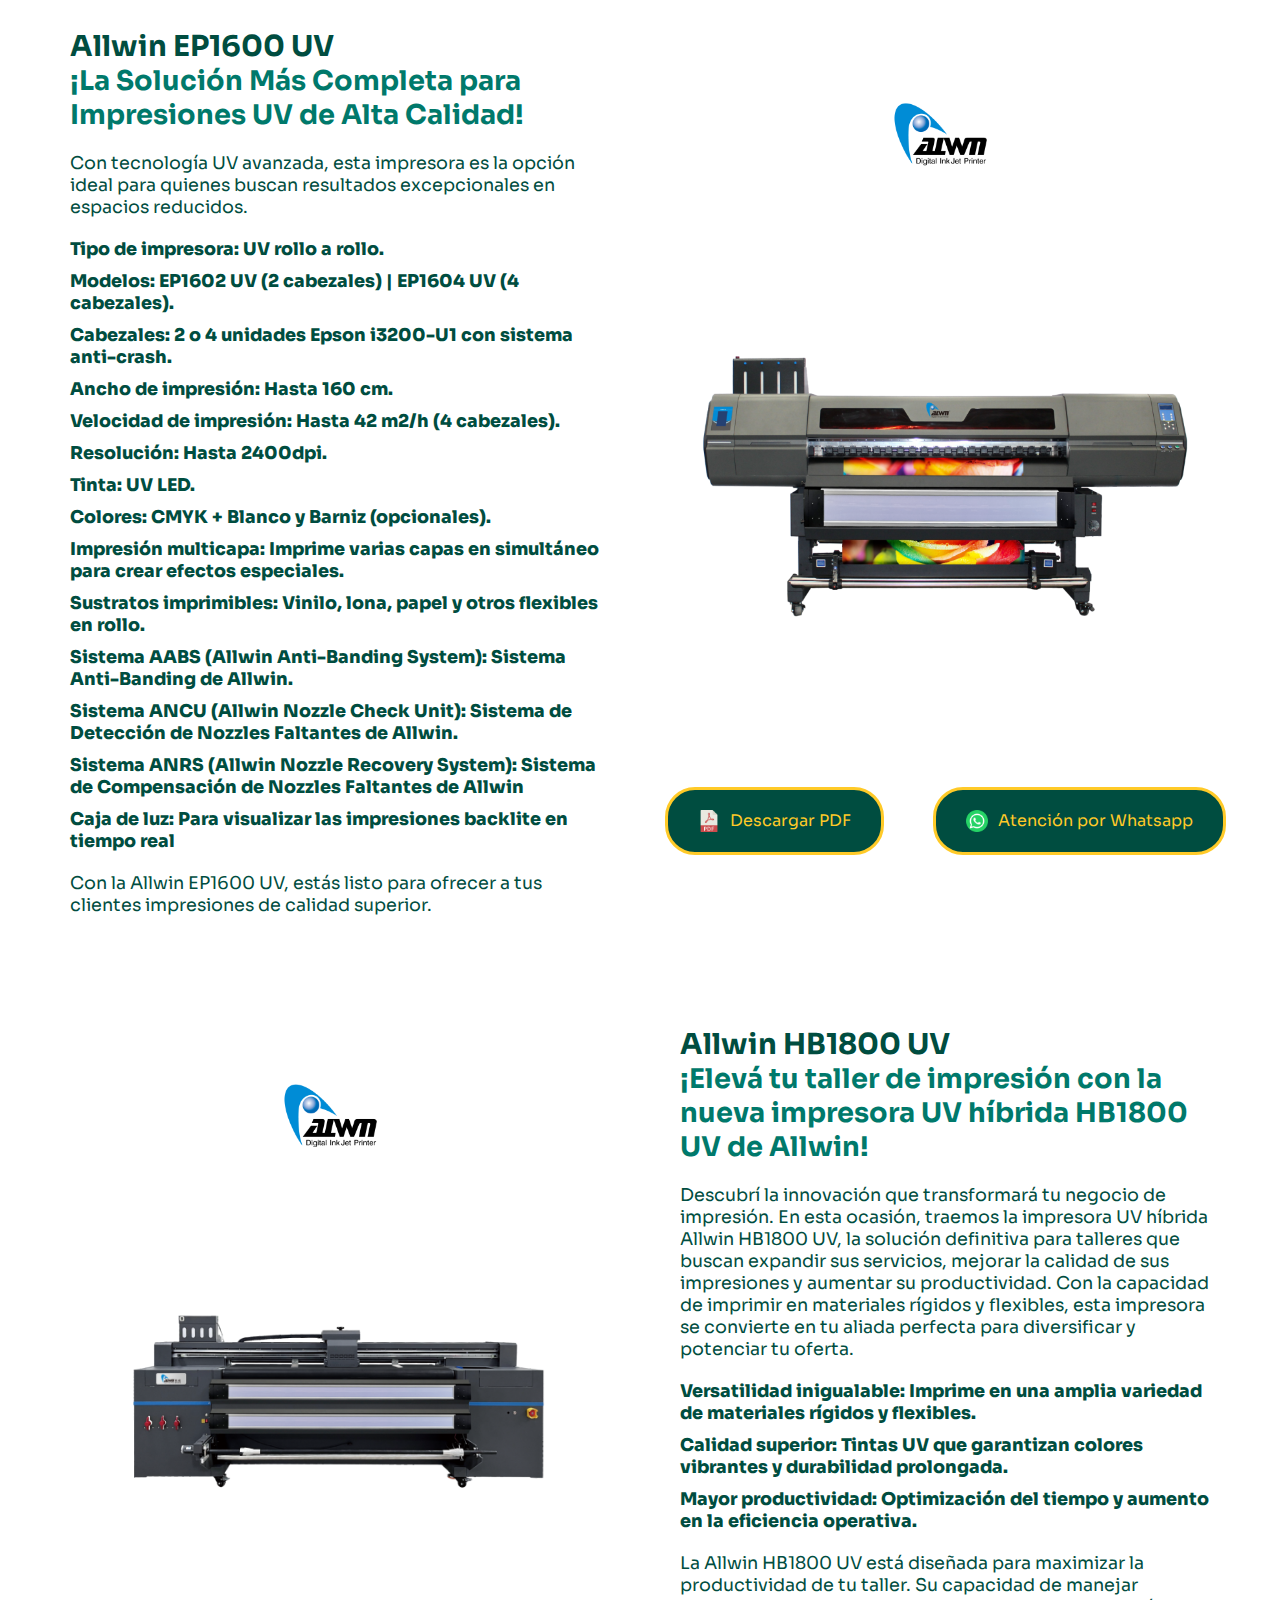
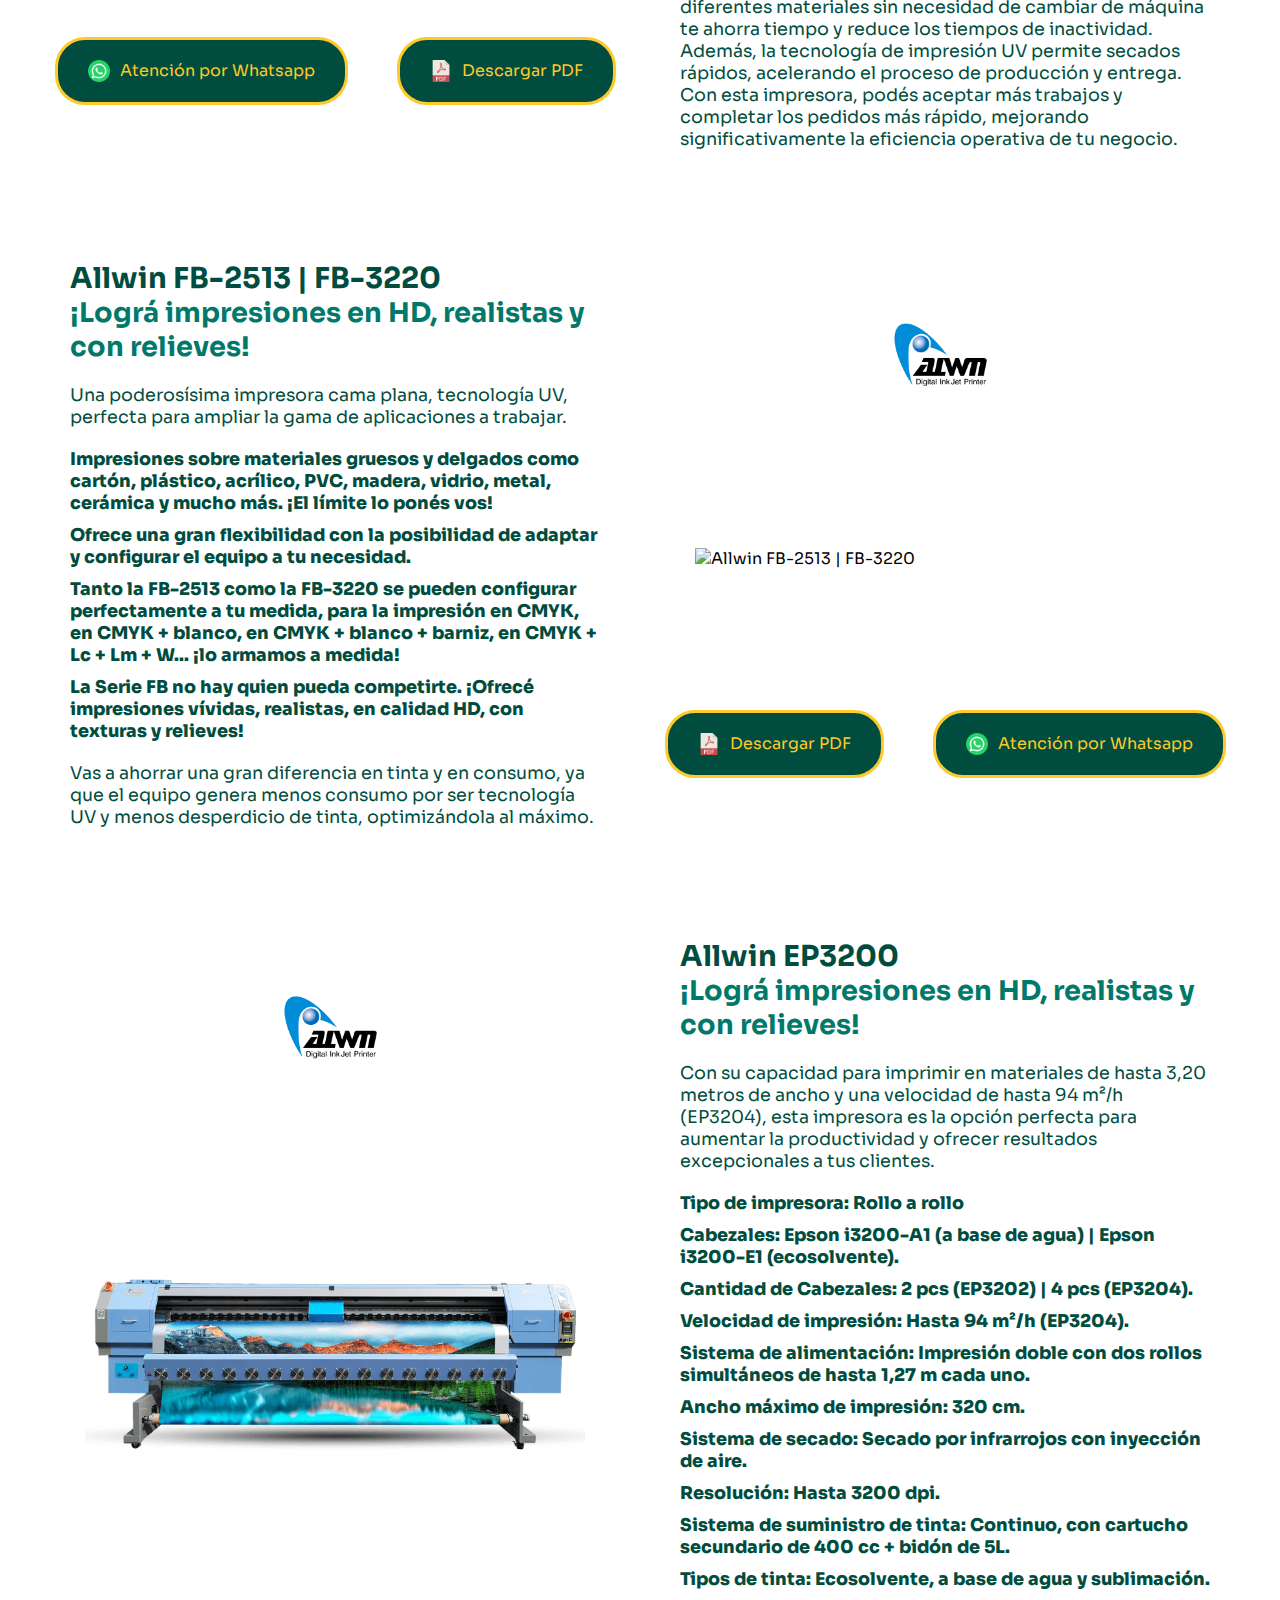
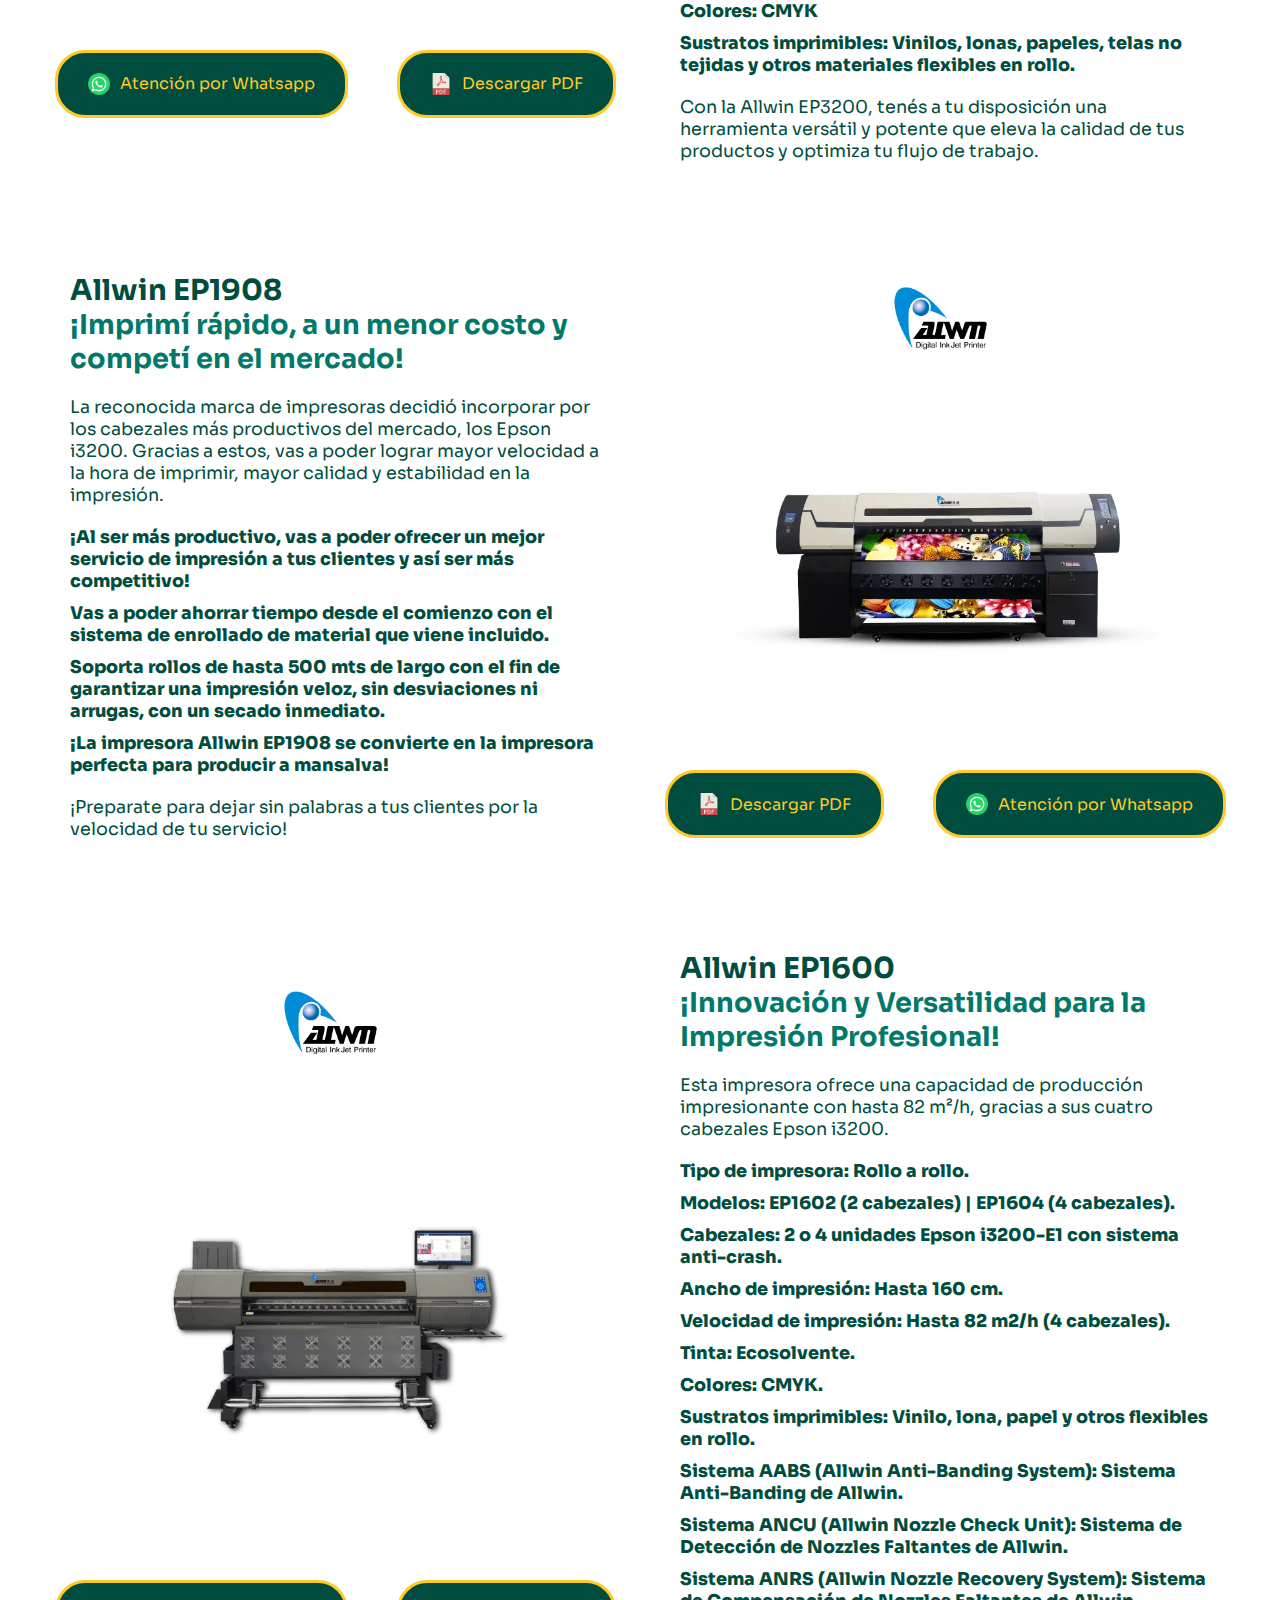
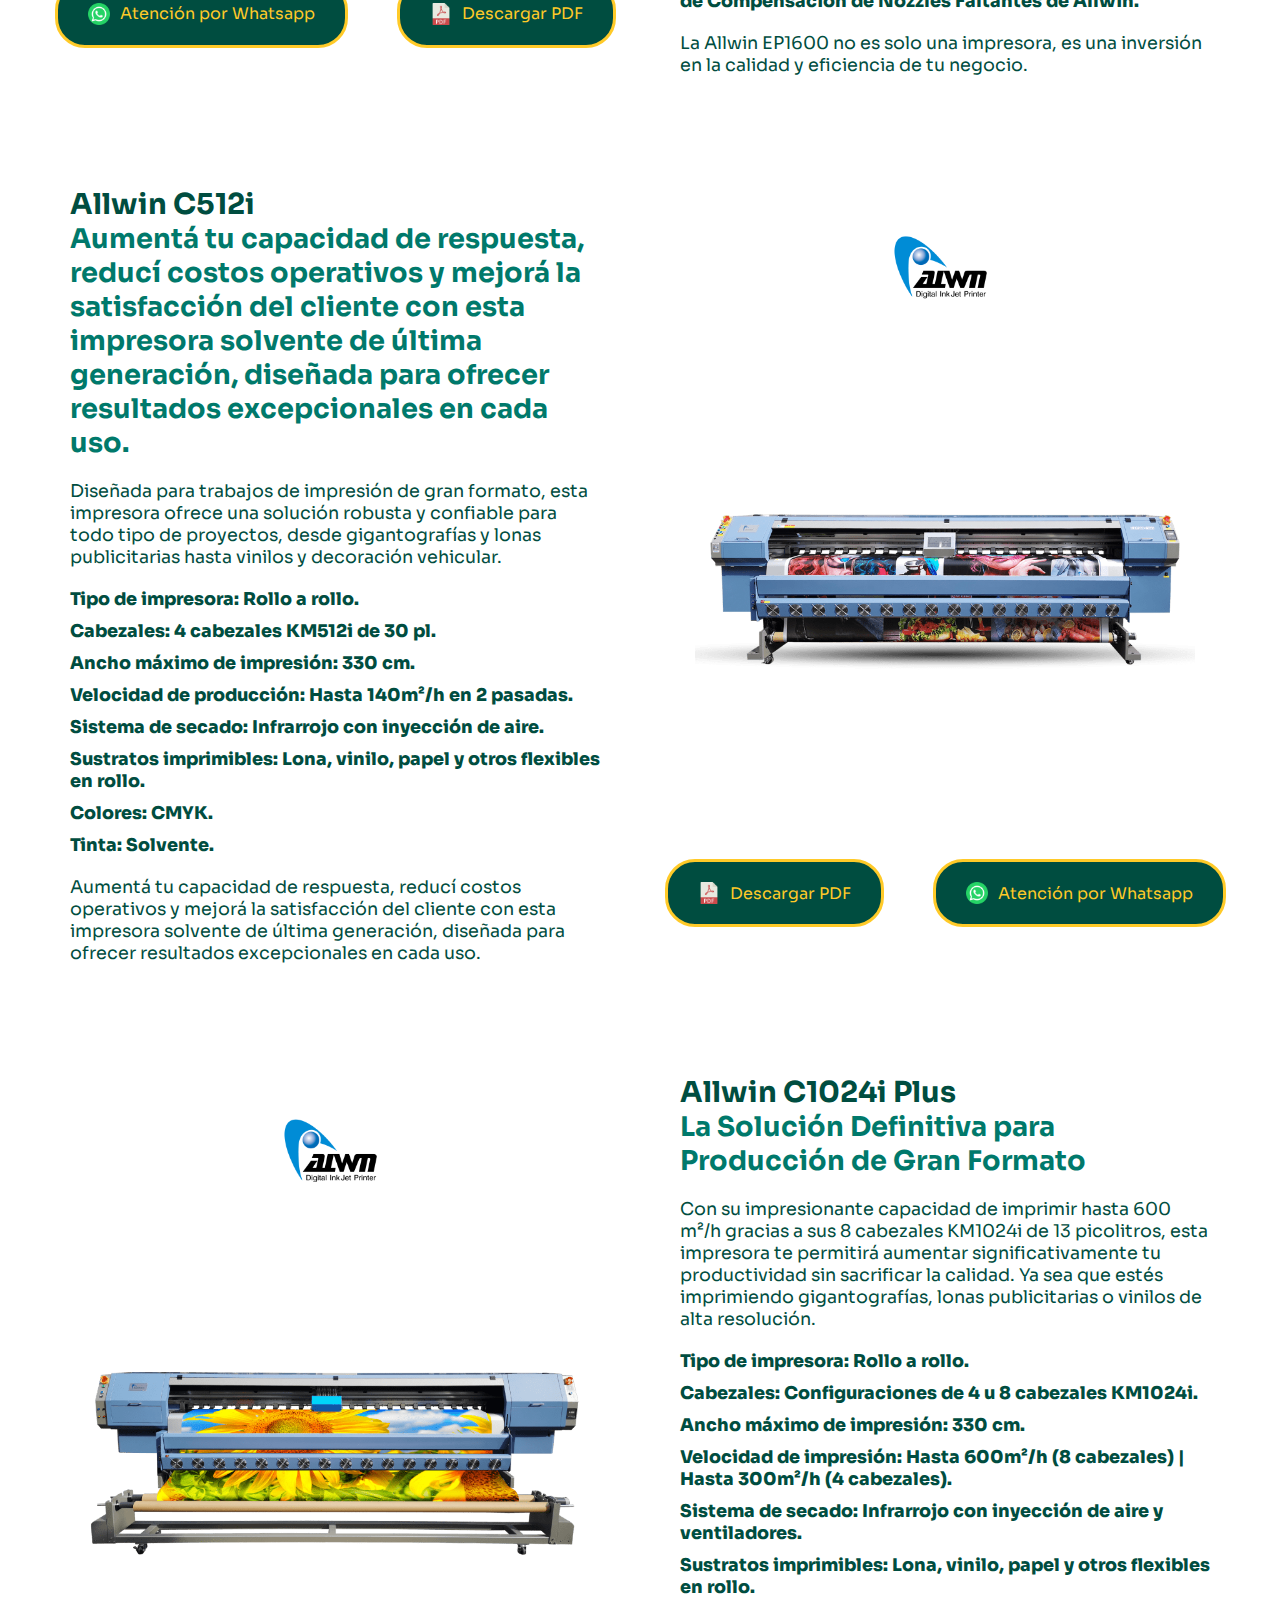
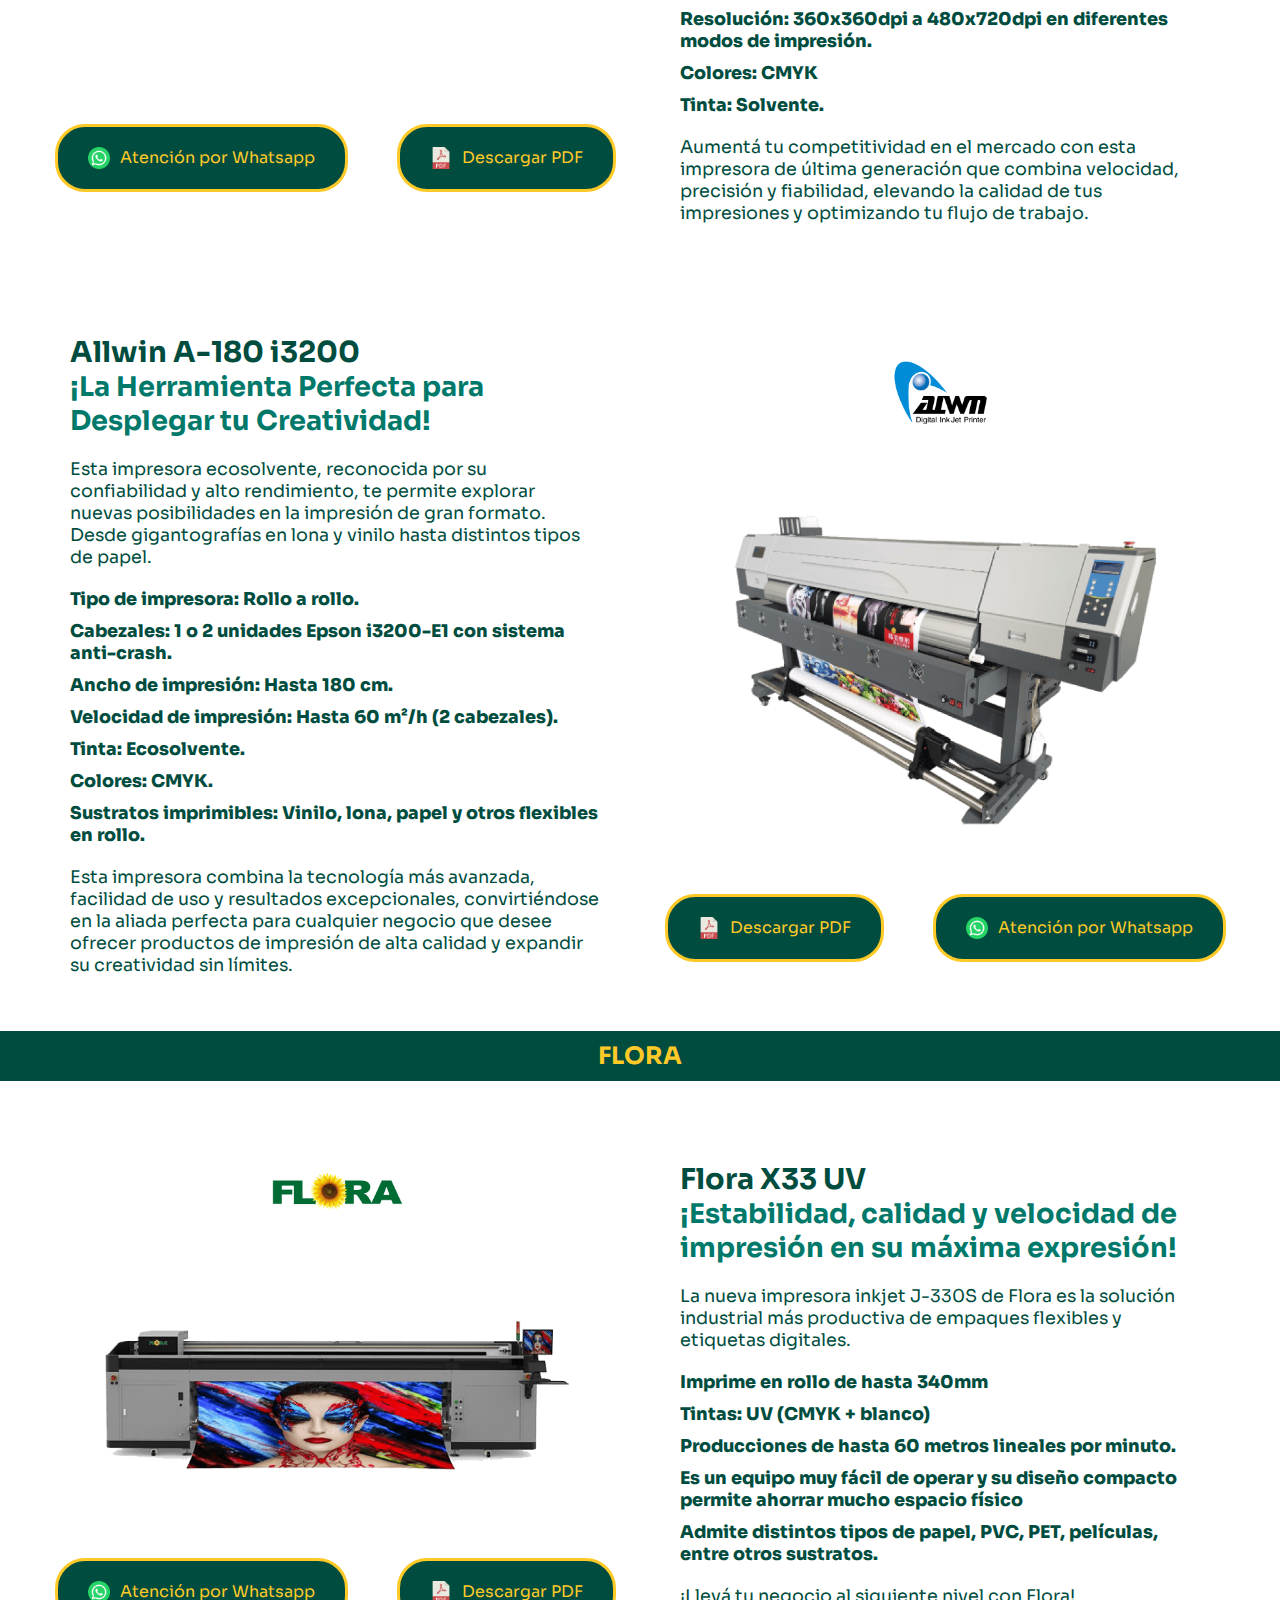
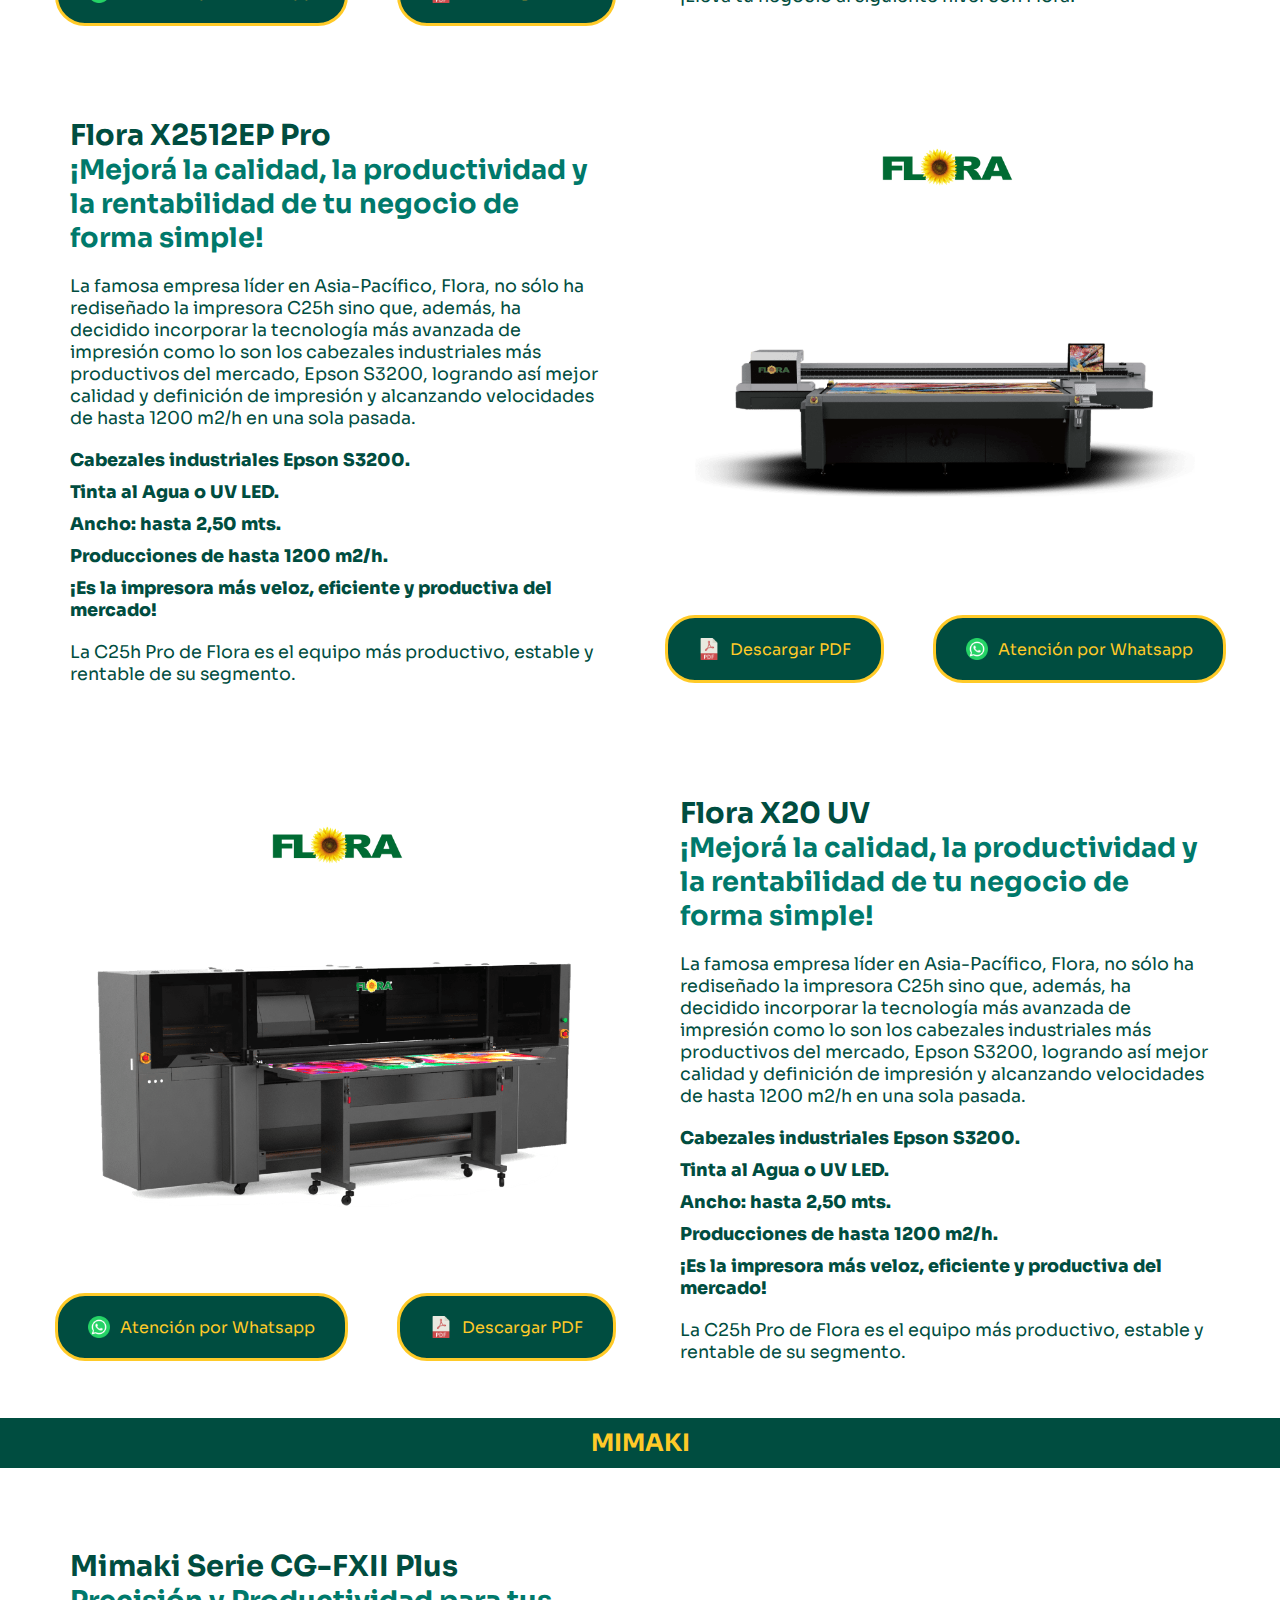
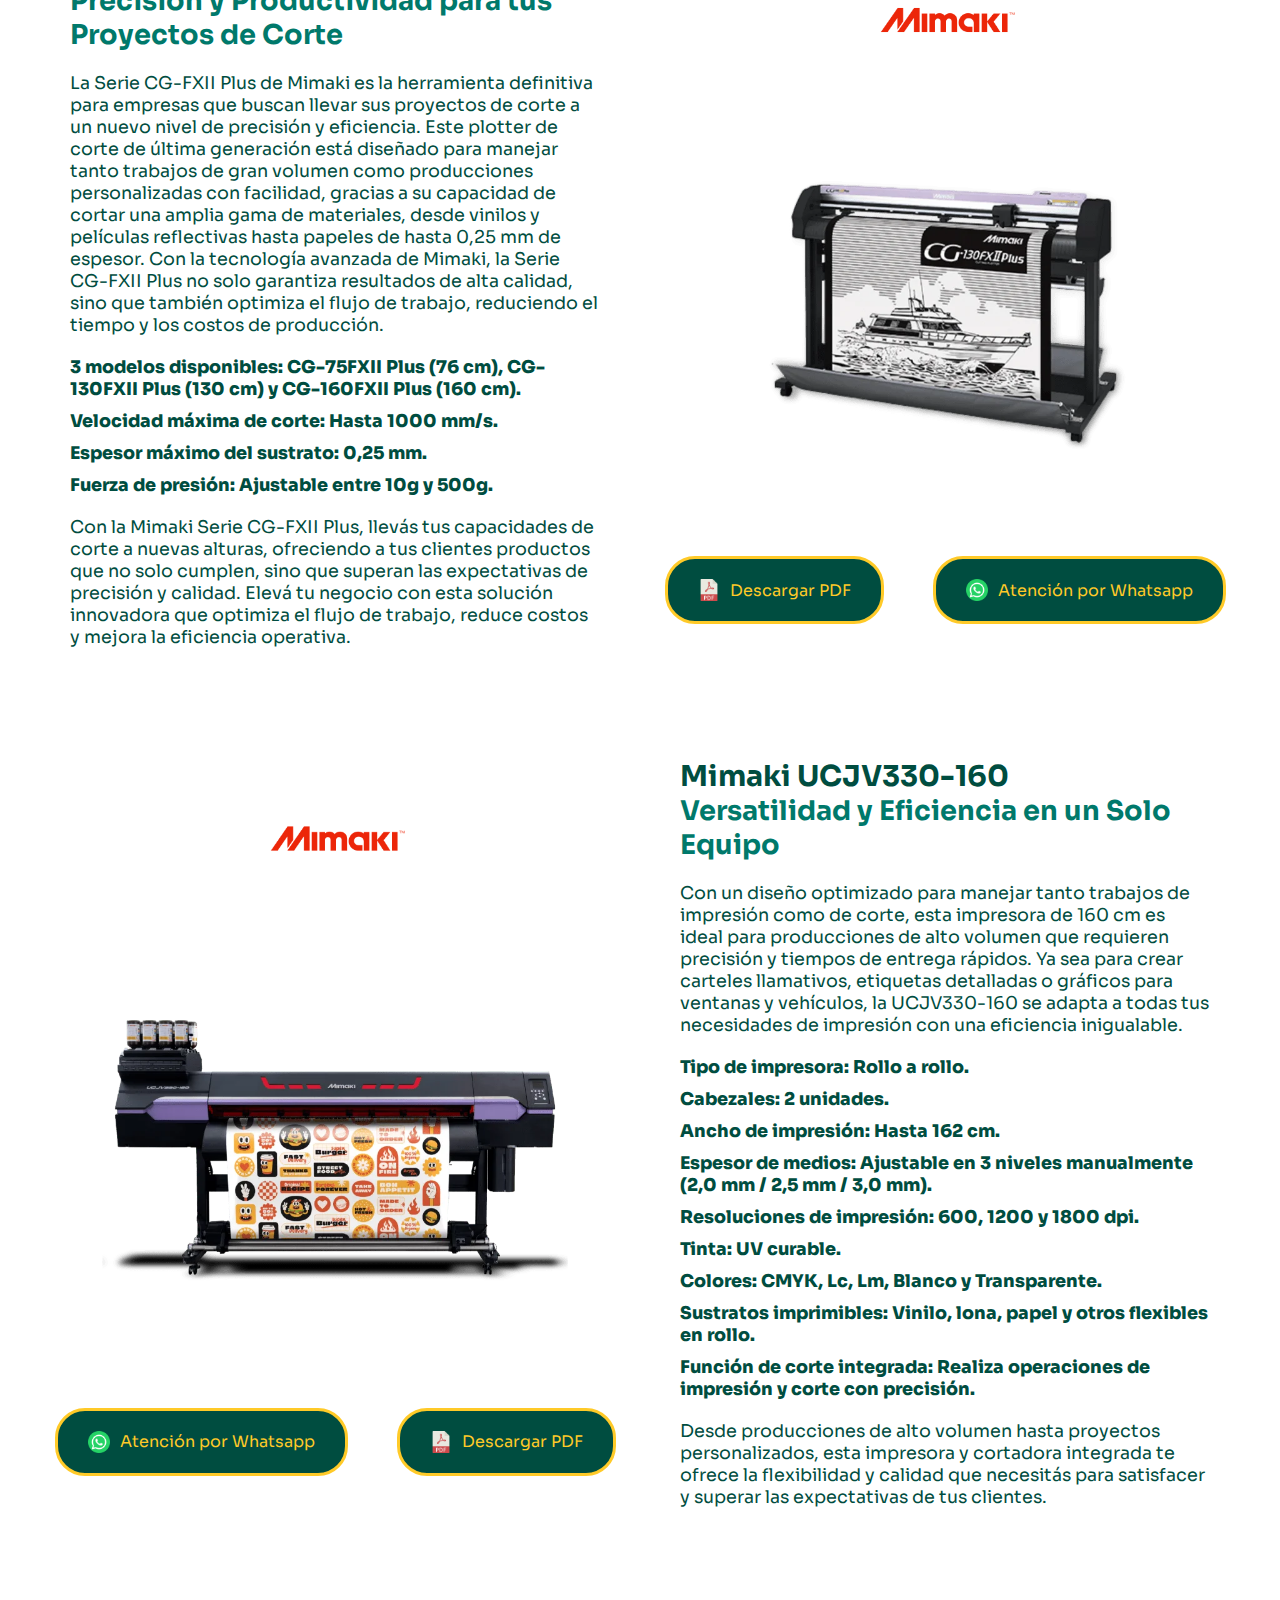
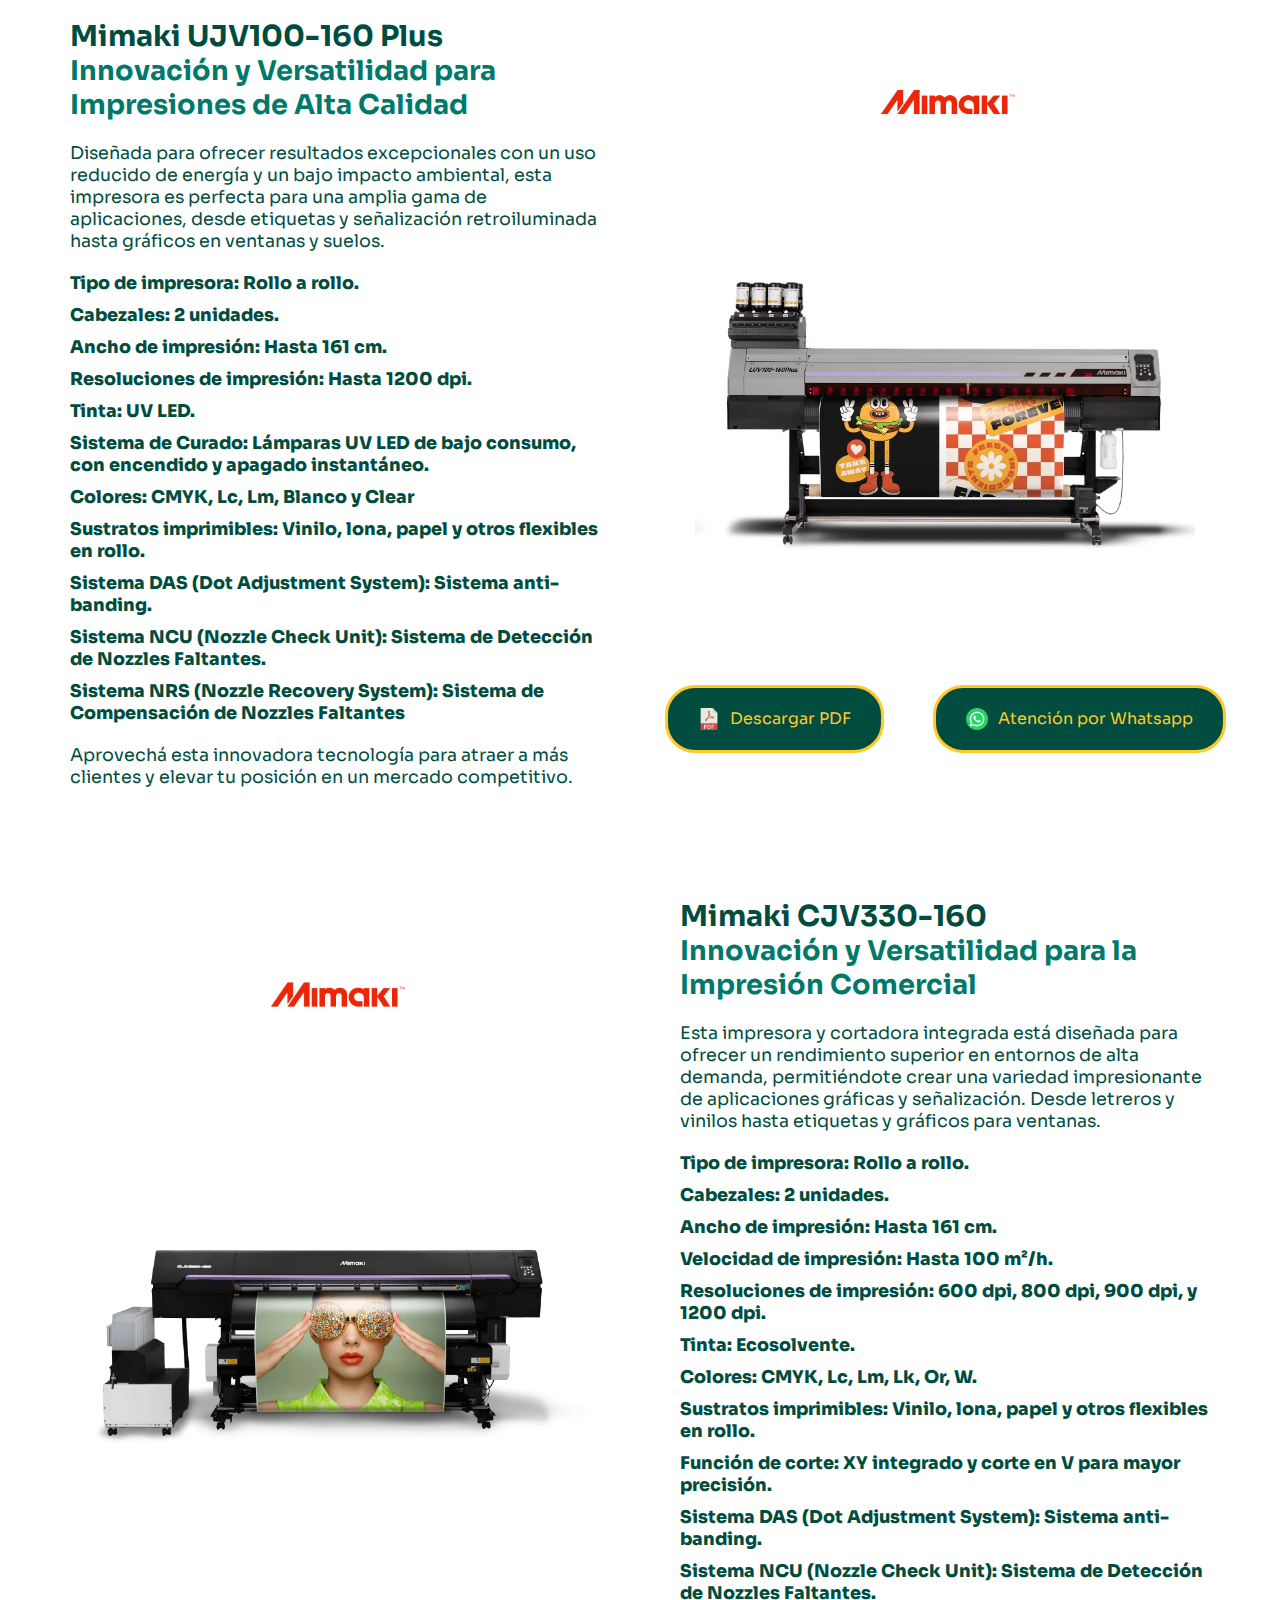
==== commit fece7e93: "Cambios" ====
--- a/comunicacion-visual.html
+++ b/comunicacion-visual.html
@@ -13,15 +13,29 @@
         alt="Logo moras"
         class="logo"
       />
-      <nav class="navbar">
+      <button id="abrir" class="abrir-menu">
+        <img
+          src="./assets/img/logos/icono-menu.png"
+          alt="menú"
+          class="icono-menu"
+        />
+      </button>
+      <nav class="navbar" id="menu">
+        <button class="cerrar-menu" id="cerrar">
+          <img
+            class="icono-menu"
+            src="./assets/img/logos/icono-cerrar.png"
+            alt="icono cerrar"
+          />
+        </button>
         <ul class="navbar-list">
           <li><a href="./index.html" class="list-a">Home</a></li>
           <li id="inicio" style="display: none">
             <a href="#html" class="list-a scroll-link">Inicio</a>
           </li>
           <li><a href="./index.html#nostros" class="list-a">Nosotros</a></li>
-          <li class="dropdown">
-            <a href="" class="list-a"
+          <li class="dropdown" id="toggleRubros">
+            <a href="#" class="list-a"
               >Rubros
               <img
                 src="./assets/img/logos/flecha2.png"
@@ -29,10 +43,10 @@
                 class="flecha"
             /></a>
             <div class="dropdown-content">
-              <a href="./textil.html" class="dropdown-a">Textil</a>
+              <a href="#" class="dropdown-a">Textil</a>
               <a href="./packaging.html" class="dropdown-a">Packaging</a>
-              <a href="" class="dropdown-a">Vía Pública</a>
-              <a href="" class="dropdown-a">Sublimación</a>
+              <a href="#" class="dropdown-a">Vía Pública</a>
+              <a href="#" class="dropdown-a">Sublimación</a>
               <a href="#" class="dropdown-a">Comunicación Visual</a>
             </div>
           </li>
@@ -42,7 +56,9 @@
     </header>
     <main id="main">
       <section id="hero">
-        <h1 class="hero-content">Comunicación Visual</h1>
+        <div class="hero-content">
+          <h1 class="hache-uno">Comunicación Visual</h1>
+        </div>
       </section>
       <section id="marcas">
         <nav class="navbarm">
--- a/assets/css/stylescv.css
+++ b/assets/css/stylescv.css
@@ -15,7 +15,6 @@
 }
 
 #body {
-  margin-top: 80px;
   overflow-x: hidden;
   width: 100vw;
 }
@@ -49,6 +48,11 @@
 .logo {
   width: 250px;
   height: auto;
+}
+
+.abrir-menu,
+.cerrar-menu {
+  display: none;
 }
 
 .navbar-list {
@@ -123,7 +127,7 @@
   align-items: center;
   text-align: center;
   width: 100vw;
-  height: 60vh;
+  height: 73vh;
   background: url(../img/imgBack/packaging.jpg) no-repeat center center/cover;
   background-attachment: fixed;
 }
@@ -141,6 +145,10 @@
 
 .hero-content {
   position: relative;
+  z-index: 2;
+}
+
+.hache-uno {
   background: linear-gradient(
     to bottom,
     white,
@@ -149,7 +157,6 @@
   );
   color: transparent;
   background-clip: text;
-  z-index: 2;
   font-size: 3rem;
 }
 
@@ -348,3 +355,169 @@
 .p-footer {
   color: var(--amarillo);
 }
+
+/*-------------MEDIA QUERIES---------------*/
+
+@media screen and (max-width: 960px) {
+  .abrir-menu,
+  .cerrar-menu {
+    width: 150px;
+    padding: 10px;
+    display: block;
+    border: 0;
+    background-color: transparent;
+    cursor: pointer;
+  }
+
+  .navbar {
+    opacity: 0;
+    visibility: hidden;
+    display: flex; /* Ocultamos el menú por completo al principio */
+    flex-direction: column;
+    position: absolute;
+    top: 0;
+    right: 0;
+    bottom: 0;
+    width: 45vw;
+    z-index: 12;
+    border-left: 2px solid var(--amarillo);
+    background-color: #015c4d;
+    padding: 1.5rem;
+    box-shadow: 0 0 0 100vmax rgba(0, 0, 0, 0.5); /* Sigue simulando el overlay */
+  }
+
+  /* Mostrar el menú cuando se agrega la clase "visible" */
+  .navbar.visible {
+    display: flex; /* Muestra el menú */
+    opacity: 1;
+    visibility: visible;
+  }
+
+  .icono-menu {
+    width: 25px;
+  }
+
+  .navbar.visible {
+    opacity: 1;
+    visibility: visible;
+  }
+
+  .navbar-list {
+    flex-direction: column;
+    width: 150px;
+    padding: 10px;
+    z-index: 12;
+  }
+
+  .list-a {
+    padding: 7px;
+  }
+
+  /* Ocultar el submenú por defecto */
+  .dropdown-content {
+    display: none;
+    position: static;
+    width: 100%;
+    background-color: #015c4d;
+    box-shadow: none;
+  }
+
+  /* Mostrar el dropdown cuando tenga la clase "active" */
+  .dropdown-content.active {
+    display: block;
+    position: relative; /* Hacer que el submenú se muestre debajo de Rubros */
+  }
+
+  /* Estilos adicionales para los enlaces del submenú */
+  .dropdown-a {
+    display: flex;
+    justify-content: center;
+    text-align: center;
+    font-size: 0.8rem;
+  }
+
+  /* Remover hover que causa problemas */
+  .dropdown:hover .dropdown-content,
+  .dropdown-a:hover {
+    display: block; /* Mostrar el submenú cuando esté activo (no usar hover para ocultarlo) */
+  }
+
+  .no-scroll {
+    overflow: hidden;
+    position: fixed;
+  }
+  .logo {
+    width: 240px;
+  }
+
+  .header {
+    padding: 0;
+  }
+
+  .hero,
+  .img-flora-container {
+    background-attachment: local;
+  }
+
+  .logo {
+    width: 175px;
+  }
+
+  .hache-uno {
+    font-size: 1.6rem;
+    padding: 35px;
+  }
+
+  .hache-dos {
+    font-size: 1rem;
+  }
+
+  .hache-seis {
+    font-size: 0.7rem;
+  }
+
+  .hache-tres {
+    font-size: 1rem;
+  }
+
+  .hache-cuatro {
+    font-size: 1rem;
+  }
+
+  .p-text {
+    font-size: 0.7rem;
+  }
+
+  .li-sun {
+    font-size: 0.8rem;
+  }
+
+  .logo-brand {
+    width: 95px;
+    height: auto;
+  }
+
+  .logo-pdf,
+  .logo-whats {
+    width: 12px;
+    height: auto;
+  }
+
+  .impresora-img {
+    width: 200px;
+    height: auto;
+  }
+
+  .container-btn {
+    display: flex;
+    flex-wrap: wrap;
+    gap: 15px;
+  }
+}
+
+@media screen and (max-width: 800px) {
+  .ulm {
+    flex-wrap: wrap;
+    gap: 50px;
+  }
+}
